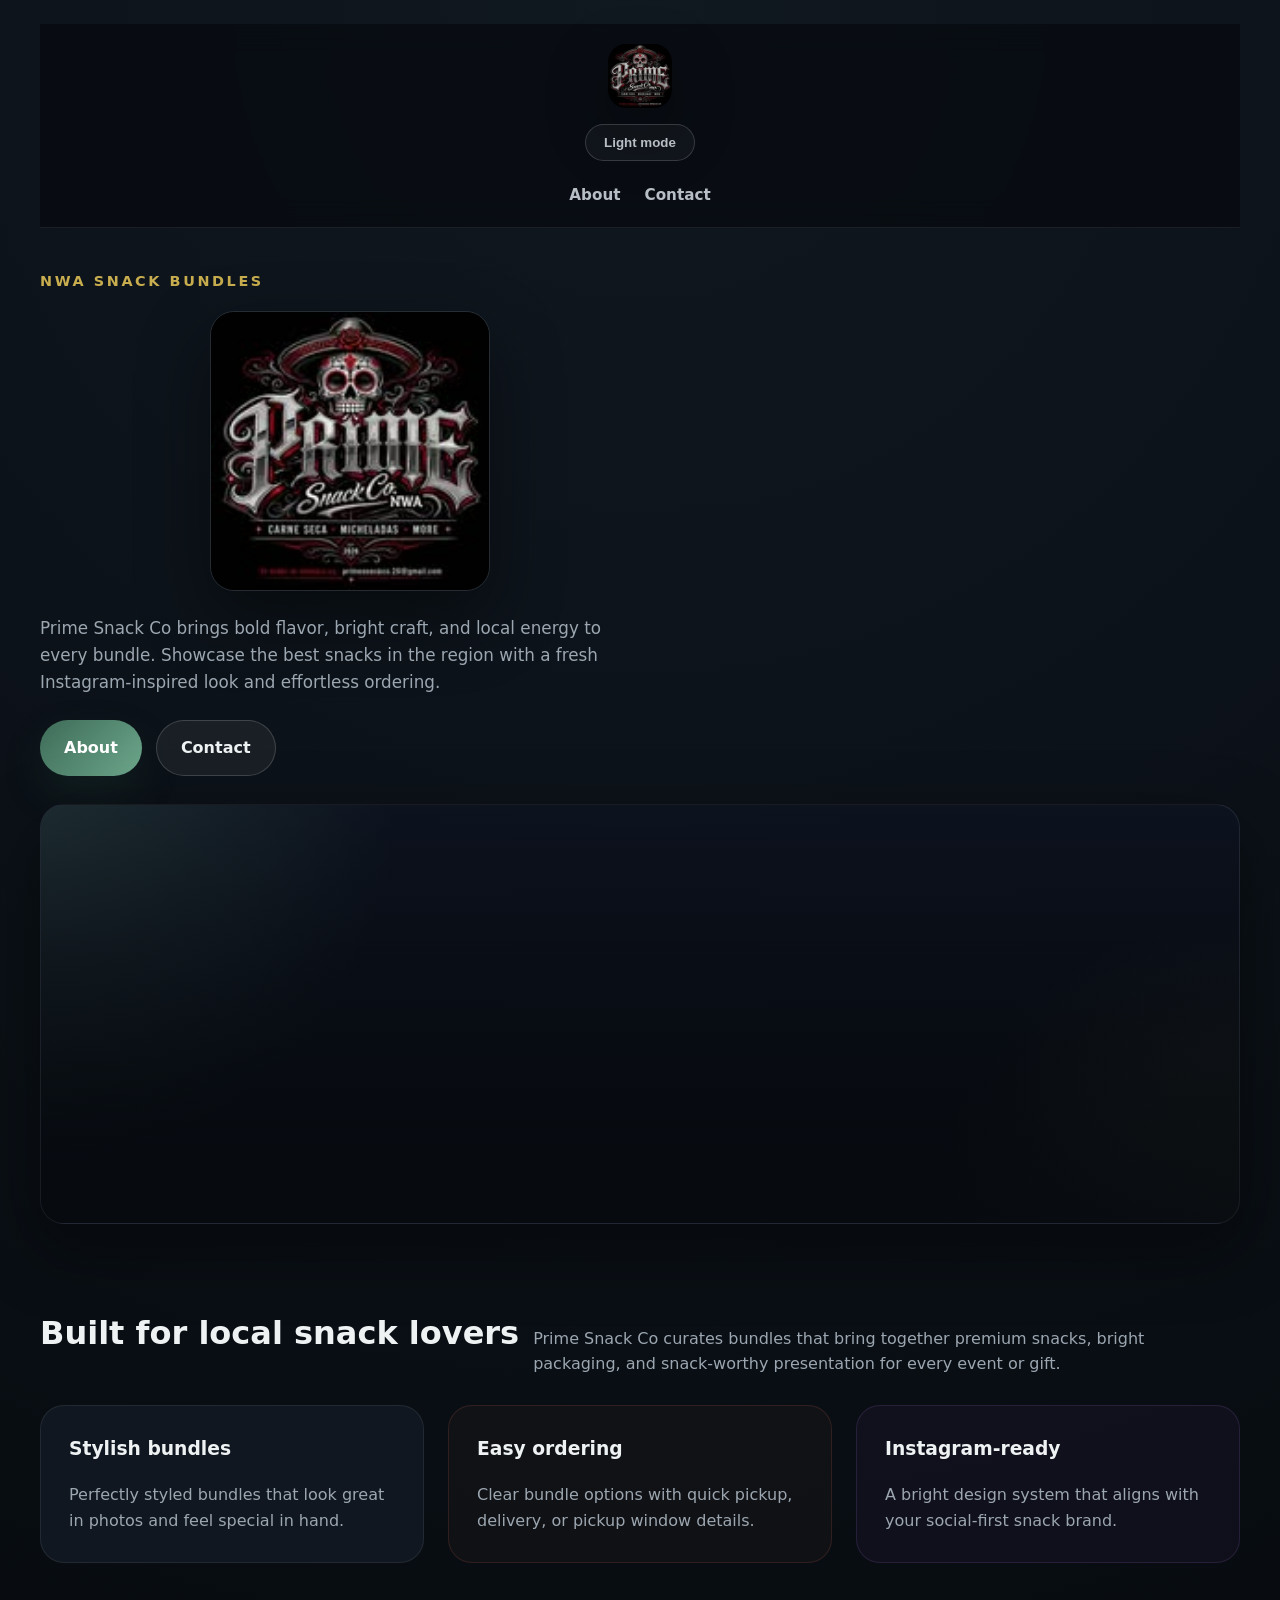
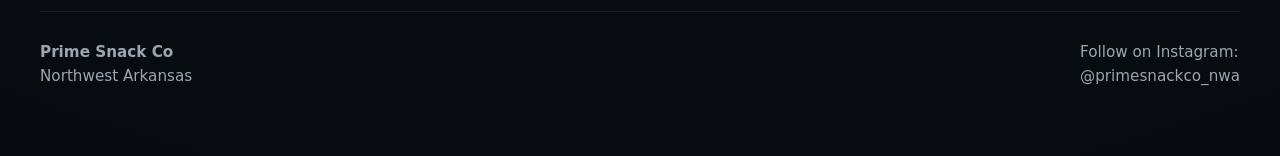
==== index.html @ 9e678872 "added java script, changed theme. centered frame" ====
<!DOCTYPE html>
<html lang="en">
<head>
  <meta charset="UTF-8" />
  <meta name="viewport" content="width=device-width, initial-scale=1.0" />
  <title>Prime Snack Co | NWA</title>
    <link rel="stylesheet" href="style.css" />
</head>
<body>
  <div class="page">
    <header>
      <a class="brand" href="#top">
        <img src="photos/prime.jpg" alt="Prime Snack Co logo" class="brand-logo" />
      </a>
      <button class="theme-toggle" type="button">Light mode</button>
      <nav>
        <a href="#about">About</a>
        <a href="#contact">Contact</a>
      </nav>
    </header>

    <section class="hero">
      <div class="hero-copy">
        <div class="eyebrow">NWA Snack Bundles</div>
        <div class="hero-heading-logo-wrap">
          <img src="photos/prime.jpg" alt="Prime Snack Co logo" class="hero-heading-logo" />
        </div>
        <p>Prime Snack Co brings bold flavor, bright craft, and local energy to every bundle. Showcase the best snacks in the region with a fresh Instagram-inspired look and effortless ordering.</p>
        <div class="hero-actions">
          <a class="btn btn-primary" href="#about">About</a>
          <a class="btn btn-secondary" href="#contact">Contact</a>
        </div>
      </div>
      <div class="hero-visual"></div>
    </section>

    <section id="about" class="section">
      <div class="section-title">
        <h2>Built for local snack lovers</h2>
        <p>Prime Snack Co curates bundles that bring together premium snacks, bright packaging, and snack-worthy presentation for every event or gift.</p>
      </div>
      <div class="about-grid">
        <div class="about-card section-card">
          <h3>Stylish bundles</h3>
          <p>Perfectly styled bundles that look great in photos and feel special in hand.</p>
        </div>
        <div class="about-card alt-1 section-card">
          <h3>Easy ordering</h3>
          <p>Clear bundle options with quick pickup, delivery, or pickup window details.</p>
        </div>
        <div class="about-card alt-2 section-card">
          <h3>Instagram-ready</h3>
          <p>A bright design system that aligns with your social-first snack brand.</p>
        </div>
      </div>
    </section>

    <footer id="contact">
      <div>
        <strong>Prime Snack Co</strong>
        <div>Northwest Arkansas</div>
      </div>
      <div>
        <div>Follow on Instagram:</div>
        <a href="https://www.instagram.com/primesnackco_nwa" target="_blank">@primesnackco_nwa</a>
      </div>
    </footer>
  </div>
  <script src="script.js"></script>
</body>
</html>
---- style.css ----
:root {
  --bg: #070b10;
  --surface: rgba(18, 26, 36, 0.95);
  --surface-strong: rgba(13, 19, 28, 0.9);
  --text: #eef2f3;
  --muted: #9ca6b0;
  --silver: #b8bec5;
  --green: #6ea88d;
  --green-deep: #3d6b57;
  --red: #b6574a;
  --yellow: #c9ae4f;
  --border: rgba(255, 255, 255, 0.1);
  --radius: 24px;
  font-family: Inter, system-ui, -apple-system, BlinkMacSystemFont, "Segoe UI", sans-serif;
}

body.light {
  --bg: #f4f5f8;
  --surface: rgba(255, 255, 255, 0.95);
  --surface-strong: rgba(255, 255, 255, 0.98);
  --text: #1f2530;
  --muted: #6d7480;
  --silver: #7d8492;
  --green: #4d6f60;
  --green-deep: #2f5d47;
  --red: #9e4a42;
  --yellow: #b49347;
  --border: rgba(27, 19, 48, 0.12);
  background: radial-gradient(circle at top, #f8fafc 0%, #e9eef5 100%);
}

* {
  box-sizing: border-box;
}

body {
  margin: 0;
  min-height: 100vh;
  background: radial-gradient(circle at top, #101820 0%, #070b10 100%);
  color: var(--text);
  line-height: 1.6;
  background-color: var(--bg);
}


img {
  max-width: 100%;
  display: block;
}

a {
  color: inherit;
  text-decoration: none;
}

.page {
  width: min(1200px, calc(100% - 32px));
  margin: 0 auto;
  padding: 24px 0 40px;
}

header {
  display: flex;
  flex-direction: column;
  align-items: center;
  justify-content: center;
  gap: 16px;
  padding: 20px 0;
  background: rgba(7, 11, 16, 0.72);
  border-bottom: 1px solid rgba(255, 255, 255, 0.08);
  backdrop-filter: blur(14px);
  position: sticky;
  top: 0;
  z-index: 10;
  text-align: center;
}

.brand {
  display: inline-flex;
  align-items: center;
  justify-content: center;
  flex: none;
}

.brand-logo {
  height: 64px;
  width: auto;
  display: block;
  border-radius: 18px;
  box-shadow: 0 24px 60px rgba(0, 0, 0, 0.4);
}

nav {
  display: flex;
  gap: 24px;
  flex-wrap: wrap;
  align-items: center;
  justify-content: center;
  width: 100%;
  margin-top: 6px;
}

nav a {
  color: var(--silver);
  font-size: 0.95rem;
  font-weight: 600;
  transition: color 0.2s ease;
}

nav a:hover {
  color: var(--green);
}


.hero {
  display: grid;
  gap: 28px;
  align-items: center;
  padding: 40px 0 36px;
}

.hero-copy {
  max-width: 620px;
}

.theme-toggle {
  border: 1px solid rgba(255, 255, 255, 0.16);
  background: rgba(255, 255, 255, 0.04);
  color: var(--silver);
  padding: 10px 18px;
  border-radius: 999px;
  cursor: pointer;
  font-weight: 700;
  transition: background 0.2s ease, color 0.2s ease, transform 0.2s ease;
}

.theme-toggle:hover {
  background: rgba(255, 255, 255, 0.1);
  color: var(--text);
  transform: translateY(-1px);
}

.eyebrow {
  display: inline-flex;
  align-items: center;
  gap: 10px;
  margin-bottom: 18px;
  font-size: 0.9rem;
  font-weight: 700;
  color: var(--yellow);
  text-transform: uppercase;
  letter-spacing: 0.18em;
}

.hero-heading-logo-wrap {
  display: grid;
  place-items: center;
  margin: 0 auto 24px;
  max-width: 320px;
}

.hero-heading-logo {
  width: min(280px, 100%);
  height: auto;
  border-radius: 24px;
  box-shadow: 0 28px 70px rgba(0, 0, 0, 0.42);
  border: 1px solid rgba(255, 255, 255, 0.1);
}

.hero-copy p {
  margin: 24px 0;
  color: var(--muted);
  font-size: 1.05rem;
  max-width: 580px;
}

.hero-actions {
  display: flex;
  gap: 14px;
  flex-wrap: wrap;
}

.btn {
  display: inline-flex;
  align-items: center;
  justify-content: center;
  padding: 14px 24px;
  border-radius: 999px;
  font-weight: 700;
  transition: transform 0.2s ease, box-shadow 0.2s ease, background 0.2s ease;
}

.btn-primary {
  background: linear-gradient(135deg, var(--green-deep), var(--green));
  color: #fff;
  box-shadow: 0 18px 40px rgba(44, 95, 71, 0.18);
}

.btn-secondary {
  border: 1px solid rgba(255, 255, 255, 0.16);
  color: var(--text);
  background: rgba(255, 255, 255, 0.06);
}

.btn:hover {
  transform: translateY(-1px);
}

.hero-visual {
  position: relative;
  overflow: hidden;
  border-radius: var(--radius);
  min-height: 420px;
  background: linear-gradient(180deg, rgba(15, 22, 36, 0.95), rgba(5, 8, 14, 0.97));
  border: 1px solid rgba(255, 255, 255, 0.08);
  box-shadow: 0 24px 70px rgba(0, 0, 0, 0.4);
}

.hero-visual::before {
  content: "";
  position: absolute;
  inset: 0;
  background: radial-gradient(circle at top left, rgba(110, 168, 141, 0.22), transparent 28%),
              radial-gradient(circle at bottom right, rgba(201, 174, 79, 0.16), transparent 24%);
}

.hero-visual::after {
  content: "";
  position: absolute;
  inset: 0;
  background: linear-gradient(180deg, rgba(7, 11, 16, 0.24), rgba(7, 11, 16, 0.92));
}


.section {
  padding: 48px 0;
}

.section-title {
  display: flex;
  flex-wrap: wrap;
  align-items: baseline;
  gap: 14px;
  margin-bottom: 28px;
}

.section-title h2 {
  margin: 0;
  font-size: clamp(2rem, 2.4vw, 2.6rem);
}

.section-title p {
  margin: 0;
  color: var(--muted);
  max-width: 680px;
  font-size: 1rem;
}

.bundle-grid {
  display: grid;
  grid-template-columns: repeat(auto-fit, minmax(240px, 1fr));
  gap: 24px;
}

.bundle-card {
  background: rgba(17, 24, 34, 0.96);
  border: 1px solid rgba(255, 255, 255, 0.08);
  border-radius: 28px;
  overflow: hidden;
  box-shadow: 0 30px 70px rgba(0, 0, 0, 0.28);
}

.bundle-card img {
  width: 100%;
  height: 230px;
  object-fit: cover;
}

.bundle-card-body {
  padding: 24px;
}

.bundle-label {
  display: inline-flex;
  align-items: center;
  gap: 8px;
  margin-bottom: 18px;
  font-size: 0.85rem;
  font-weight: 700;
  color: var(--yellow);
}

.bundle-label span {
  width: 8px;
  height: 8px;
  border-radius: 50%;
  background: var(--red);
}

.bundle-card h3 {
  margin: 0 0 14px;
  font-size: 1.35rem;
  color: #fff;
}

.bundle-card p {
  margin: 0 0 18px;
  color: var(--muted);
}

.bundle-features {
  display: grid;
  gap: 10px;
  margin-bottom: 22px;
}

.bundle-features li {
  list-style: none;
  padding-left: 18px;
  position: relative;
  color: var(--silver);
}

.bundle-features li::before {
  content: "•";
  position: absolute;
  left: 0;
  color: var(--yellow);
  font-size: 1.1rem;
  line-height: 1;
}

.bundle-price {
  font-size: 1.3rem;
  font-weight: 700;
  color: var(--green);
}

.section-grid {
  display: grid;
  grid-template-columns: 1.1fr 0.9fr;
  gap: 28px;
  align-items: start;
}

.instagram-panel {
  background: rgba(15, 23, 35, 0.96);
  border-radius: 28px;
  border: 1px solid rgba(255, 255, 255, 0.08);
  padding: 28px;
  box-shadow: 0 24px 52px rgba(0, 0, 0, 0.24);
}

.instagram-panel h3 {
  margin-top: 0;
  font-size: 1.65rem;
  color: #fff;
}

.instagram-panel p {
  color: var(--muted);
  margin: 0 0 20px;
}

.instagram-panel blockquote {
  margin: 0;
}

.panel-highlight {
  background: rgba(56, 57, 47, 0.16);
  border-radius: 28px;
  padding: 28px;
  border: 1px solid rgba(201, 174, 94, 0.16);
}

.panel-highlight h3,
.section-card h3 {
  margin-top: 0;
}

.panel-highlight ul {
  padding-left: 20px;
  margin: 0;
  color: var(--muted);
}

.panel-highlight li {
  margin-bottom: 10px;
}

.about-grid {
  display: grid;
  gap: 24px;
  grid-template-columns: repeat(auto-fit, minmax(220px, 1fr));
}

.about-card {
  padding: 28px;
  border-radius: 24px;
  border: 1px solid rgba(255, 255, 255, 0.08);
  background: rgba(17, 24, 34, 0.96);
}

.about-card p,
.section-card p {
  margin: 0;
  color: var(--muted);
}

.about-card.alt-1 {
  background: rgba(67, 48, 41, 0.14);
  border-color: rgba(182, 90, 73, 0.2);
}

.about-card.alt-2 {
  background: rgba(64, 41, 89, 0.14);
  border-color: rgba(133, 94, 178, 0.2);
}

footer {
  padding: 28px 0;
  border-top: 1px solid rgba(255, 255, 255, 0.08);
  display: flex;
  flex-wrap: wrap;
  justify-content: space-between;
  gap: 16px;
  color: var(--muted);
  font-size: 0.95rem;
  background: transparent;
}

@media (max-width: 900px) {
  .section-grid {
    grid-template-columns: 1fr;
  }

  nav {
    justify-content: flex-start;
  }
}

@media (max-width: 640px) {
  header {
    flex-direction: column;
    align-items: flex-start;
  }

  .hero {
    padding-top: 24px;
  }

  .hero-copy h1 {
    font-size: 2.7rem;
  }

  .hero-visual {
    min-height: 320px;
  }

  .bundle-card img {
    height: 200px;
  }
}
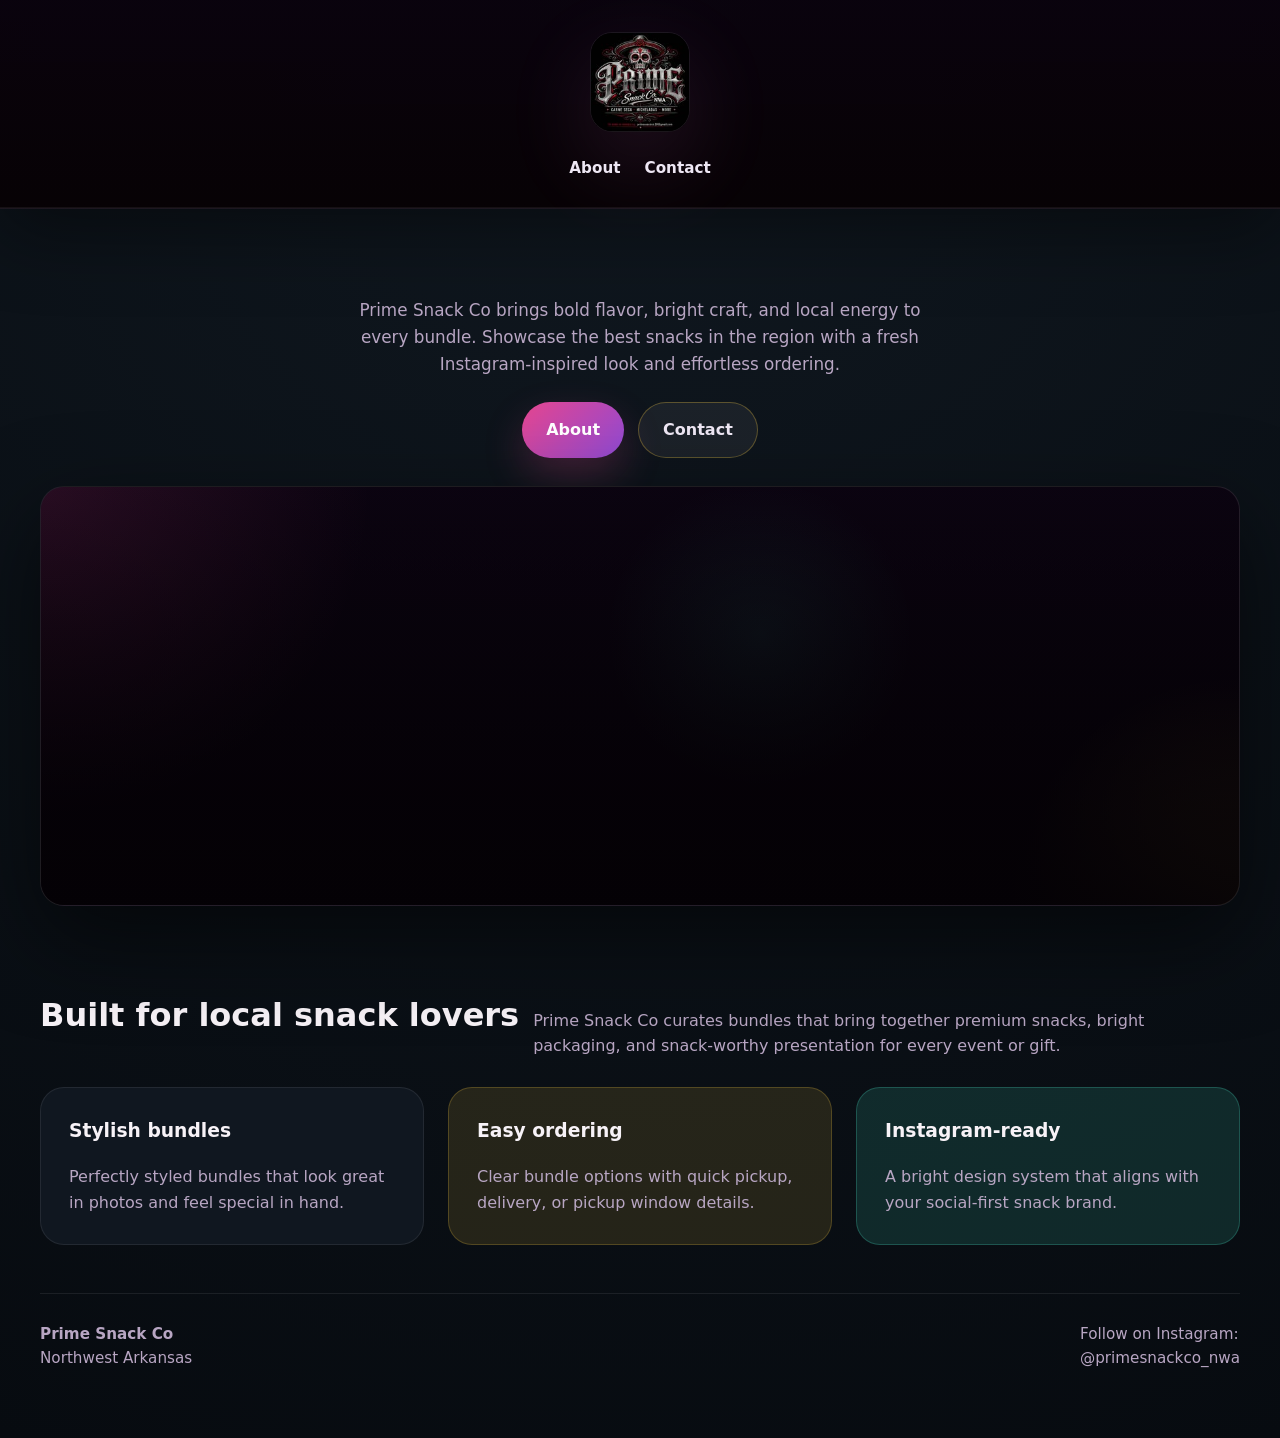
==== commit 71eb5632: "dark mode fix 2.0" ====
--- a/index.html
+++ b/index.html
@@ -7,24 +7,18 @@
     <link rel="stylesheet" href="style.css" />
 </head>
 <body>
+  <header>
+    <a class="brand" href="#top">
+      <img src="photos/prime.jpg" alt="Prime Snack Co logo" class="brand-logo" />
+    </a>
+    <nav>
+      <a href="#about">About</a>
+      <a href="#contact">Contact</a>
+    </nav>
+  </header>
   <div class="page">
-    <header>
-      <a class="brand" href="#top">
-        <img src="photos/prime.jpg" alt="Prime Snack Co logo" class="brand-logo" />
-      </a>
-      <button class="theme-toggle" type="button">Light mode</button>
-      <nav>
-        <a href="#about">About</a>
-        <a href="#contact">Contact</a>
-      </nav>
-    </header>
-
     <section class="hero">
       <div class="hero-copy">
-        <div class="eyebrow">NWA Snack Bundles</div>
-        <div class="hero-heading-logo-wrap">
-          <img src="photos/prime.jpg" alt="Prime Snack Co logo" class="hero-heading-logo" />
-        </div>
         <p>Prime Snack Co brings bold flavor, bright craft, and local energy to every bundle. Showcase the best snacks in the region with a fresh Instagram-inspired look and effortless ordering.</p>
         <div class="hero-actions">
           <a class="btn btn-primary" href="#about">About</a>
@@ -66,6 +60,5 @@
       </div>
     </footer>
   </div>
-  <script src="script.js"></script>
 </body>
 </html>
--- a/style.css
+++ b/style.css
@@ -1,32 +1,31 @@
 :root {
-  --bg: #070b10;
-  --surface: rgba(18, 26, 36, 0.95);
-  --surface-strong: rgba(13, 19, 28, 0.9);
-  --text: #eef2f3;
-  --muted: #9ca6b0;
-  --silver: #b8bec5;
-  --green: #6ea88d;
-  --green-deep: #3d6b57;
-  --red: #b6574a;
-  --yellow: #c9ae4f;
+  --bg: #070205;
+  --surface: rgba(18, 10, 24, 0.94);
+  --surface-strong: rgba(8, 3, 15, 0.96);
+  --text: #f7f2f7;
+  --muted: #b8a6c3;
+  --silver: #eee7f4;
+  --fuchsia: #e6468f;
+  --gold: #f4c740;
+  --turquoise: #4ff0d2;
+  --orange: #f07521;
+  --purple: #8f4ad5;
   --border: rgba(255, 255, 255, 0.1);
   --radius: 24px;
   font-family: Inter, system-ui, -apple-system, BlinkMacSystemFont, "Segoe UI", sans-serif;
 }
 
-body.light {
-  --bg: #f4f5f8;
-  --surface: rgba(255, 255, 255, 0.95);
-  --surface-strong: rgba(255, 255, 255, 0.98);
-  --text: #1f2530;
-  --muted: #6d7480;
-  --silver: #7d8492;
-  --green: #4d6f60;
-  --green-deep: #2f5d47;
-  --red: #9e4a42;
-  --yellow: #b49347;
-  --border: rgba(27, 19, 48, 0.12);
-  background: radial-gradient(circle at top, #f8fafc 0%, #e9eef5 100%);
+* {
+  box-sizing: border-box;
+}
+
+body {
+  margin: 0;
+  min-height: 100vh;
+  background: radial-gradient(circle at top, #12020f 0%, #070205 38%, #020101 100%);
+  color: var(--text);
+  line-height: 1.6;
+  background-color: var(--bg);
 }
 
 * {
@@ -65,13 +64,13 @@
   align-items: center;
   justify-content: center;
   gap: 16px;
-  padding: 20px 0;
-  background: rgba(7, 11, 16, 0.72);
+  padding: 32px 0 28px;
+  background: linear-gradient(180deg, rgba(10, 3, 13, 0.96) 0%, rgba(7, 2, 5, 0.98) 100%);
   border-bottom: 1px solid rgba(255, 255, 255, 0.08);
-  backdrop-filter: blur(14px);
+  box-shadow: inset 0 -1px 0 rgba(255, 255, 255, 0.06), 0 20px 80px rgba(0, 0, 0, 0.45);
   position: sticky;
   top: 0;
-  z-index: 10;
+  z-index: 20;
   text-align: center;
 }
 
@@ -83,11 +82,12 @@
 }
 
 .brand-logo {
-  height: 64px;
+  height: 100px;
   width: auto;
   display: block;
-  border-radius: 18px;
-  box-shadow: 0 24px 60px rgba(0, 0, 0, 0.4);
+  border-radius: 22px;
+  box-shadow: 0 30px 90px rgba(255, 148, 233, 0.12);
+  border: 1px solid rgba(255, 255, 255, 0.08);
 }
 
 nav {
@@ -97,7 +97,7 @@
   align-items: center;
   justify-content: center;
   width: 100%;
-  margin-top: 6px;
+  margin-top: 8px;
 }
 
 nav a {
@@ -120,25 +120,11 @@
 }
 
 .hero-copy {
-  max-width: 620px;
-}
-
-.theme-toggle {
-  border: 1px solid rgba(255, 255, 255, 0.16);
-  background: rgba(255, 255, 255, 0.04);
-  color: var(--silver);
-  padding: 10px 18px;
-  border-radius: 999px;
-  cursor: pointer;
-  font-weight: 700;
-  transition: background 0.2s ease, color 0.2s ease, transform 0.2s ease;
-}
-
-.theme-toggle:hover {
-  background: rgba(255, 255, 255, 0.1);
-  color: var(--text);
-  transform: translateY(-1px);
-}
+  max-width: 720px;
+  margin: 0 auto;
+  text-align: center;
+}
+
 
 .eyebrow {
   display: inline-flex;
@@ -147,37 +133,26 @@
   margin-bottom: 18px;
   font-size: 0.9rem;
   font-weight: 700;
-  color: var(--yellow);
+  color: var(--gold);
   text-transform: uppercase;
   letter-spacing: 0.18em;
 }
 
-.hero-heading-logo-wrap {
-  display: grid;
-  place-items: center;
-  margin: 0 auto 24px;
-  max-width: 320px;
-}
-
-.hero-heading-logo {
-  width: min(280px, 100%);
-  height: auto;
-  border-radius: 24px;
-  box-shadow: 0 28px 70px rgba(0, 0, 0, 0.42);
-  border: 1px solid rgba(255, 255, 255, 0.1);
-}
 
 .hero-copy p {
   margin: 24px 0;
   color: var(--muted);
   font-size: 1.05rem;
-  max-width: 580px;
+  max-width: 600px;
+  margin-left: auto;
+  margin-right: auto;
 }
 
 .hero-actions {
   display: flex;
   gap: 14px;
   flex-wrap: wrap;
+  justify-content: center;
 }
 
 .btn {
@@ -191,14 +166,14 @@
 }
 
 .btn-primary {
-  background: linear-gradient(135deg, var(--green-deep), var(--green));
+  background: linear-gradient(135deg, var(--fuchsia), var(--purple));
   color: #fff;
-  box-shadow: 0 18px 40px rgba(44, 95, 71, 0.18);
+  box-shadow: 0 18px 40px rgba(230, 70, 143, 0.24);
 }
 
 .btn-secondary {
-  border: 1px solid rgba(255, 255, 255, 0.16);
-  color: var(--text);
+  border: 1px solid rgba(244, 199, 64, 0.3);
+  color: var(--silver);
   background: rgba(255, 255, 255, 0.06);
 }
 
@@ -211,24 +186,25 @@
   overflow: hidden;
   border-radius: var(--radius);
   min-height: 420px;
-  background: linear-gradient(180deg, rgba(15, 22, 36, 0.95), rgba(5, 8, 14, 0.97));
-  border: 1px solid rgba(255, 255, 255, 0.08);
-  box-shadow: 0 24px 70px rgba(0, 0, 0, 0.4);
+  background: linear-gradient(180deg, rgba(12, 4, 18, 0.98), rgba(5, 2, 7, 0.98));
+  border: 1px solid rgba(255, 255, 255, 0.1);
+  box-shadow: 0 32px 90px rgba(0, 0, 0, 0.55);
 }
 
 .hero-visual::before {
   content: "";
   position: absolute;
   inset: 0;
-  background: radial-gradient(circle at top left, rgba(110, 168, 141, 0.22), transparent 28%),
-              radial-gradient(circle at bottom right, rgba(201, 174, 79, 0.16), transparent 24%);
+  background: radial-gradient(circle at top left, rgba(224, 70, 143, 0.16), transparent 26%),
+              radial-gradient(circle at bottom right, rgba(244, 199, 64, 0.16), transparent 18%),
+              radial-gradient(circle at 60% 35%, rgba(79, 240, 210, 0.08), transparent 20%);
 }
 
 .hero-visual::after {
   content: "";
   position: absolute;
   inset: 0;
-  background: linear-gradient(180deg, rgba(7, 11, 16, 0.24), rgba(7, 11, 16, 0.92));
+  background: linear-gradient(180deg, rgba(7, 2, 10, 0.15), rgba(4, 1, 5, 0.88));
 }
 
 
@@ -287,14 +263,14 @@
   margin-bottom: 18px;
   font-size: 0.85rem;
   font-weight: 700;
-  color: var(--yellow);
+  color: var(--gold);
 }
 
 .bundle-label span {
   width: 8px;
   height: 8px;
   border-radius: 50%;
-  background: var(--red);
+  background: var(--fuchsia);
 }
 
 .bundle-card h3 {
@@ -325,7 +301,7 @@
   content: "•";
   position: absolute;
   left: 0;
-  color: var(--yellow);
+  color: var(--gold);
   font-size: 1.1rem;
   line-height: 1;
 }
@@ -333,7 +309,7 @@
 .bundle-price {
   font-size: 1.3rem;
   font-weight: 700;
-  color: var(--green);
+  color: var(--fuchsia);
 }
 
 .section-grid {
@@ -408,13 +384,13 @@
 }
 
 .about-card.alt-1 {
-  background: rgba(67, 48, 41, 0.14);
-  border-color: rgba(182, 90, 73, 0.2);
+  background: rgba(244, 199, 64, 0.12);
+  border-color: rgba(244, 199, 64, 0.22);
 }
 
 .about-card.alt-2 {
-  background: rgba(64, 41, 89, 0.14);
-  border-color: rgba(133, 94, 178, 0.2);
+  background: rgba(79, 240, 210, 0.12);
+  border-color: rgba(79, 240, 210, 0.22);
 }
 
 footer {
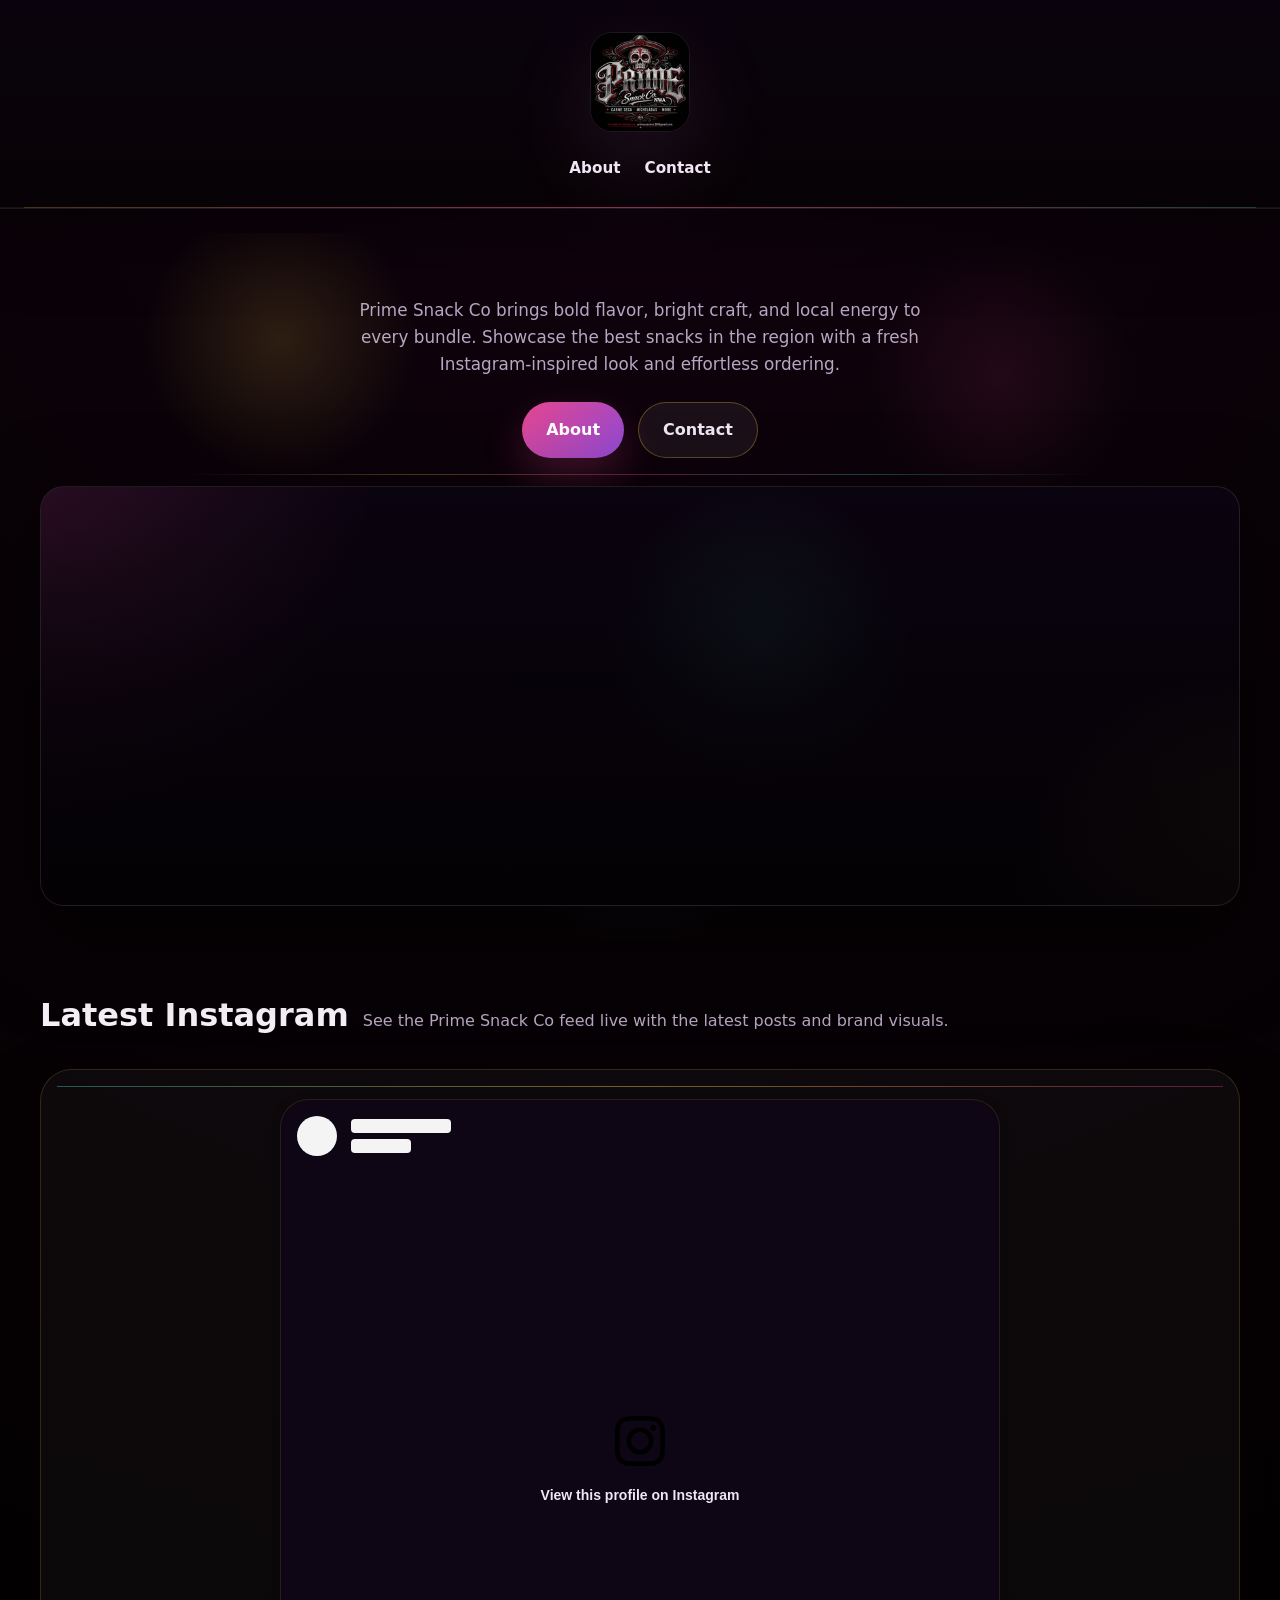
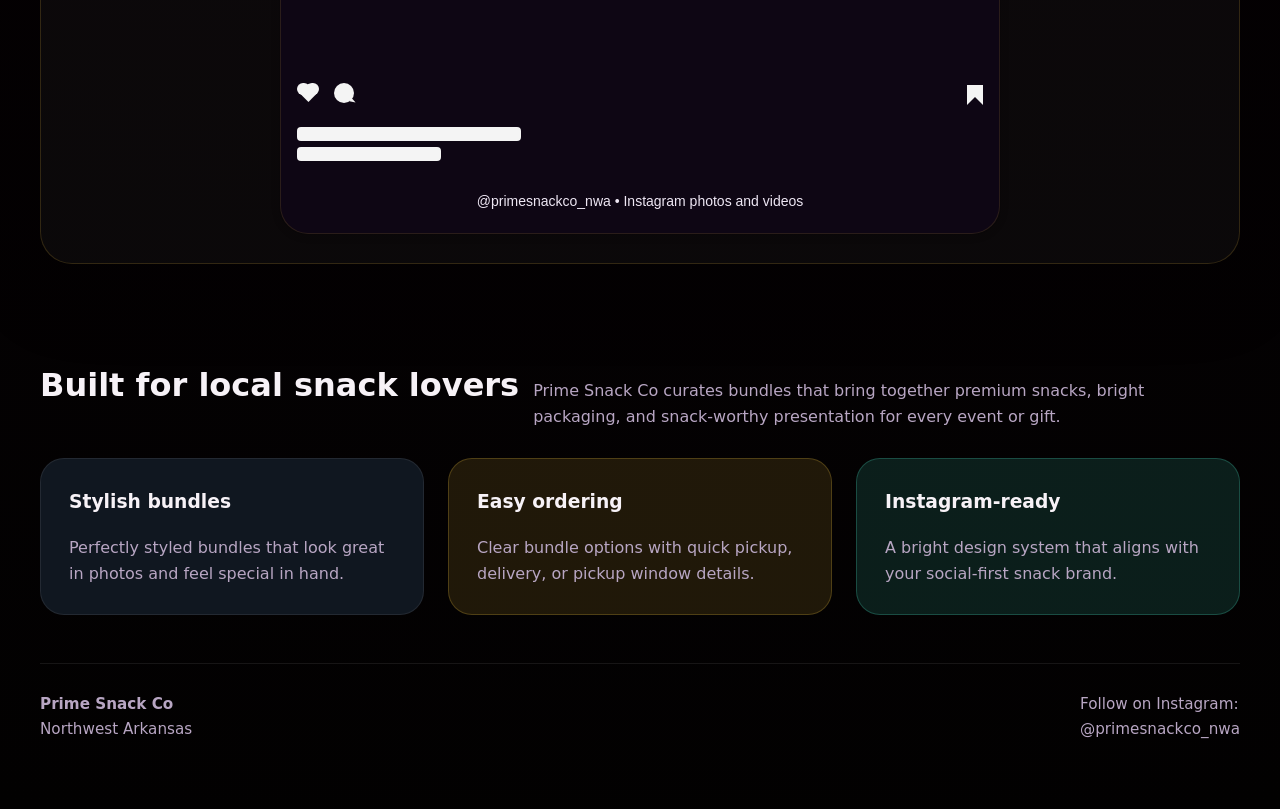
==== commit 5314b238: "more colors" ====
--- a/index.html
+++ b/index.html
@@ -26,6 +26,17 @@
         </div>
       </div>
       <div class="hero-visual"></div>
+    </section>
+
+    <section id="instagram" class="section">
+      <div class="section-title">
+        <h2>Latest Instagram</h2>
+        <p>See the Prime Snack Co feed live with the latest posts and brand visuals.</p>
+      </div>
+      <div class="instagram-embed">
+        <blockquote class="instagram-media" data-instgrm-permalink="https://www.instagram.com/primesnackco_nwa/?utm_source=ig_embed&amp;utm_campaign=loading" data-instgrm-version="14" style=" background:#FFF; border:0; border-radius:3px; box-shadow:0 0 1px 0 rgba(0,0,0,0.5),0 1px 10px 0 rgba(0,0,0,0.15); margin: 1px; max-width:540px; min-width:326px; padding:0; width:99.375%; width:-webkit-calc(100% - 2px); width:calc(100% - 2px);"><div style="padding:16px;"> <a href="https://www.instagram.com/primesnackco_nwa/?utm_source=ig_embed&amp;utm_campaign=loading" style=" background:#FFFFFF; line-height:0; padding:0 0; text-align:center; text-decoration:none; width:100%;" target="_blank"> <div style=" display: flex; flex-direction: row; align-items: center;"> <div style="background-color: #F4F4F4; border-radius: 50%; flex-grow: 0; height: 40px; margin-right: 14px; width: 40px;"></div> <div style="display: flex; flex-direction: column; flex-grow: 1; justify-content: center;"> <div style=" background-color: #F4F4F4; border-radius: 4px; flex-grow: 0; height: 14px; margin-bottom: 6px; width: 100px;"></div> <div style=" background-color: #F4F4F4; border-radius: 4px; flex-grow: 0; height: 14px; width: 60px;"></div></div></div><div style="padding: 19% 0;"></div> <div style="display:block; height:50px; margin:0 auto 12px; width:50px;"><svg width="50px" height="50px" viewBox="0 0 60 60" version="1.1" xmlns="https://www.w3.org/2000/svg" xmlns:xlink="https://www.w3.org/1999/xlink"><g stroke="none" stroke-width="1" fill="none" fill-rule="evenodd"><g transform="translate(-511.000000, -20.000000)" fill="#000000"><g><path d="M556.869,30.41 C554.814,30.41 553.148,32.076 553.148,34.131 C553.148,36.186 554.814,37.852 556.869,37.852 C558.924,37.852 560.59,36.186 560.59,34.131 C560.59,32.076 558.924,30.41 556.869,30.41 M541,60.657 C535.114,60.657 530.342,55.887 530.342,50 C530.342,44.114 535.114,39.342 541,39.342 C546.887,39.342 551.658,44.114 551.658,50 C551.658,55.887 546.887,60.657 541,60.657 M541,33.886 C532.1,33.886 524.886,41.1 524.886,50 C524.886,58.899 532.1,66.113 541,66.113 C549.9,66.113 557.115,58.899 557.115,50 C557.115,41.1 549.9,33.886 541,33.886 M565.378,62.101 C565.244,65.022 564.756,66.606 564.346,67.663 C563.803,69.06 563.154,70.057 562.106,71.106 C561.058,72.155 560.06,72.803 558.662,73.347 C557.607,73.757 556.021,74.244 553.102,74.378 C549.944,74.521 548.997,74.552 541,74.552 C533.003,74.552 532.056,74.521 528.898,74.378 C525.979,74.244 524.393,73.757 523.338,73.347 C521.94,72.803 520.942,72.155 519.894,71.106 C518.846,70.057 518.197,69.06 517.654,67.663 C517.244,66.606 516.755,65.022 516.623,62.101 C516.479,58.943 516.448,57.996 516.448,50 C516.448,42.003 516.479,41.056 516.623,37.899 C516.755,34.978 517.244,33.391 517.654,32.338 C518.197,30.938 518.846,29.942 519.894,28.894 C520.942,27.846 521.94,27.196 523.338,26.654 C524.393,26.244 525.979,25.756 528.898,25.623 C532.057,25.479 533.004,25.448 541,25.448 C548.997,25.448 549.943,25.479 553.102,25.623 C556.021,25.756 557.607,26.244 558.662,26.654 C560.06,27.196 561.058,27.846 562.106,28.894 C563.154,29.942 563.803,30.938 564.346,32.338 C564.756,33.391 565.244,34.978 565.378,37.899 C565.522,41.056 565.552,42.003 565.552,50 C565.552,57.996 565.522,58.943 565.378,62.101 M570.82,37.631 C570.674,34.438 570.167,32.258 569.425,30.349 C568.659,28.377 567.633,26.702 565.965,25.035 C564.297,23.368 562.623,22.342 560.652,21.575 C558.743,20.834 556.562,20.326 553.369,20.18 C550.169,20.033 549.148,20 541,20 C532.853,20 531.831,20.033 528.631,20.18 C525.438,20.326 523.257,20.834 521.349,21.575 C519.376,22.342 517.703,23.368 516.035,25.035 C514.368,26.702 513.342,28.377 512.574,30.349 C511.834,32.258 511.326,34.438 511.181,37.631 C511.035,40.831 511,41.851 511,50 C511,58.147 511.035,59.17 511.181,62.369 C511.326,65.562 511.834,67.743 512.574,69.651 C513.342,71.625 514.368,73.296 516.035,74.965 C517.703,76.634 519.376,77.658 521.349,78.425 C523.257,79.167 525.438,79.673 528.631,79.82 C531.831,79.965 532.853,80.001 541,80.001 C549.148,80.001 550.169,79.965 553.369,79.82 C556.562,79.673 558.743,79.167 560.652,78.425 C562.623,77.658 564.297,76.634 565.965,74.965 C567.633,73.296 568.659,71.625 569.425,69.651 C570.167,67.743 570.674,65.562 570.82,62.369 C570.966,59.17 571,58.147 571,50 C571,41.851 570.966,40.831 570.82,37.631"></path></g></g></g></svg></div><div style="padding-top: 8px;"> <div style=" color:#3897f0; font-family:Arial,sans-serif; font-size:14px; font-style:normal; font-weight:550; line-height:18px;">View this profile on Instagram</div></div><div style="padding: 12.5% 0;"></div> <div style="display: flex; flex-direction: row; margin-bottom: 14px; align-items: center;"><div> <div style="background-color: #F4F4F4; border-radius: 50%; height: 12.5px; width: 12.5px; transform: translateX(0px) translateY(7px);"></div> <div style="background-color: #F4F4F4; height: 12.5px; transform: rotate(-45deg) translateX(3px) translateY(1px); width: 12.5px; flex-grow: 0; margin-right: 14px; margin-left: 2px;"></div> <div style="background-color: #F4F4F4; border-radius: 50%; height: 12.5px; width: 12.5px; transform: translateX(9px) translateY(-18px);"></div></div><div style="margin-left: 8px;"> <div style=" background-color: #F4F4F4; border-radius: 50%; flex-grow: 0; height: 20px; width: 20px;"></div> <div style=" width: 0; height: 0; border-top: 2px solid transparent; border-left: 6px solid #f4f4f4; border-bottom: 2px solid transparent; transform: translateX(16px) translateY(-4px) rotate(30deg)"></div></div><div style="margin-left: auto;"> <div style=" width: 0px; border-top: 8px solid #F4F4F4; border-right: 8px solid transparent; transform: translateY(16px);"></div> <div style=" background-color: #F4F4F4; flex-grow: 0; height: 12px; width: 16px; transform: translateY(-4px);"></div> <div style=" width: 0; height: 0; border-top: 8px solid #F4F4F4; border-left: 8px solid transparent; transform: translateY(-4px) translateX(8px);"></div></div></div> <div style="display: flex; flex-direction: column; flex-grow: 1; justify-content: center; margin-bottom: 24px;"> <div style=" background-color: #F4F4F4; border-radius: 4px; flex-grow: 0; height: 14px; margin-bottom: 6px; width: 224px;"></div> <div style=" background-color: #F4F4F4; border-radius: 4px; flex-grow: 0; height: 14px; width: 144px;"></div></div></a><p style=" color:#c9c8cd; font-family:Arial,sans-serif; font-size:14px; line-height:17px; margin-bottom:0; margin-top:8px; overflow:hidden; padding:8px 0 7px; text-align:center; text-overflow:ellipsis; white-space:nowrap;">@<a href="https://www.instagram.com/primesnackco_nwa/?utm_source=ig_embed&amp;utm_campaign=loading" style=" color:#c9c8cd; font-family:Arial,sans-serif; font-size:14px; font-style:normal; font-weight:normal; line-height:17px;" target="_blank">primesnackco_nwa</a> • Instagram photos and videos</p></div></blockquote>
+        <script async src="//www.instagram.com/embed.js"></script>
+      </div>
     </section>
 
     <section id="about" class="section">
--- a/style.css
+++ b/style.css
@@ -28,21 +28,8 @@
   background-color: var(--bg);
 }
 
-* {
-  box-sizing: border-box;
-}
-
-body {
-  margin: 0;
-  min-height: 100vh;
-  background: radial-gradient(circle at top, #101820 0%, #070b10 100%);
-  color: var(--text);
-  line-height: 1.6;
-  background-color: var(--bg);
-}
-
-
 img {
+
   max-width: 100%;
   display: block;
 }
@@ -59,19 +46,34 @@
 }
 
 header {
+  position: relative;
   display: flex;
   flex-direction: column;
   align-items: center;
   justify-content: center;
   gap: 16px;
-  padding: 32px 0 28px;
+  padding: 32px 24px 28px;
+  width: 100%;
   background: linear-gradient(180deg, rgba(10, 3, 13, 0.96) 0%, rgba(7, 2, 5, 0.98) 100%);
   border-bottom: 1px solid rgba(255, 255, 255, 0.08);
   box-shadow: inset 0 -1px 0 rgba(255, 255, 255, 0.06), 0 20px 80px rgba(0, 0, 0, 0.45);
   position: sticky;
   top: 0;
+  left: 0;
   z-index: 20;
   text-align: center;
+}
+
+header::after {
+  content: "";
+  position: absolute;
+  left: 50%;
+  bottom: 0;
+  transform: translateX(-50%);
+  width: calc(100% - 48px);
+  height: 1px;
+  background: linear-gradient(90deg, rgba(244, 199, 64, 0.2), rgba(230, 70, 143, 0.55), rgba(79, 240, 210, 0.2));
+  pointer-events: none;
 }
 
 .brand {
@@ -108,15 +110,38 @@
 }
 
 nav a:hover {
-  color: var(--green);
+  color: var(--turquoise);
 }
 
 
 .hero {
+  position: relative;
   display: grid;
   gap: 28px;
   align-items: center;
   padding: 40px 0 36px;
+}
+
+.hero::before {
+  content: "";
+  position: absolute;
+  inset: 0;
+  pointer-events: none;
+  background-image: radial-gradient(circle at 20% 15%, rgba(244, 199, 64, 0.14), transparent 12%),
+                    radial-gradient(circle at 80% 20%, rgba(230, 70, 143, 0.10), transparent 12%),
+                    radial-gradient(circle at 50% 80%, rgba(79, 240, 210, 0.08), transparent 18%);
+}
+
+.hero::after {
+  content: "";
+  position: absolute;
+  left: 0;
+  right: 0;
+  top: 34%;
+  height: 1px;
+  background: linear-gradient(90deg, transparent 12%, rgba(244, 199, 64, 0.35), rgba(230, 70, 143, 0.45), rgba(79, 240, 210, 0.35), transparent 88%);
+  opacity: 0.75;
+  pointer-events: none;
 }
 
 .hero-copy {
@@ -207,6 +232,45 @@
   background: linear-gradient(180deg, rgba(7, 2, 10, 0.15), rgba(4, 1, 5, 0.88));
 }
 
+.instagram-embed {
+  display: grid;
+  place-items: center;
+  padding: 28px;
+  background: rgba(255, 255, 255, 0.03);
+  border: 1px solid rgba(244, 199, 64, 0.16);
+  border-radius: 32px;
+  box-shadow: 0 28px 70px rgba(0, 0, 0, 0.3);
+  position: relative;
+  overflow: hidden;
+}
+
+.instagram-embed::before {
+  content: "";
+  position: absolute;
+  top: 16px;
+  left: 16px;
+  width: calc(100% - 32px);
+  height: 1px;
+  background: linear-gradient(90deg, rgba(79, 240, 210, 0.35), rgba(244, 199, 64, 0.45), rgba(230, 70, 143, 0.35));
+  pointer-events: none;
+}
+
+.instagram-embed blockquote.instagram-media {
+  width: 100% !important;
+  max-width: 720px !important;
+  background: rgba(15, 7, 21, 0.98) !important;
+  border-radius: 28px !important;
+  border: 1px solid rgba(244, 199, 64, 0.12) !important;
+}
+
+.instagram-embed blockquote.instagram-media a {
+  color: var(--silver) !important;
+}
+
+.instagram-embed blockquote.instagram-media p,
+.instagram-embed blockquote.instagram-media div {
+  color: var(--silver) !important;
+}
 
 .section {
   padding: 48px 0;
@@ -317,20 +381,6 @@
   grid-template-columns: 1.1fr 0.9fr;
   gap: 28px;
   align-items: start;
-}
-
-.instagram-panel {
-  background: rgba(15, 23, 35, 0.96);
-  border-radius: 28px;
-  border: 1px solid rgba(255, 255, 255, 0.08);
-  padding: 28px;
-  box-shadow: 0 24px 52px rgba(0, 0, 0, 0.24);
-}
-
-.instagram-panel h3 {
-  margin-top: 0;
-  font-size: 1.65rem;
-  color: #fff;
 }
 
 .instagram-panel p {
@@ -411,29 +461,39 @@
   }
 
   nav {
-    justify-content: flex-start;
+    justify-content: center;
   }
 }
 
 @media (max-width: 640px) {
   header {
     flex-direction: column;
-    align-items: flex-start;
+    align-items: center;
+    padding: 24px 16px 20px;
   }
 
   .hero {
     padding-top: 24px;
   }
 
-  .hero-copy h1 {
-    font-size: 2.7rem;
+  .hero-copy {
+    max-width: 100%;
+  }
+
+  .hero-actions {
+    flex-direction: column;
+    align-items: center;
   }
 
   .hero-visual {
     min-height: 320px;
   }
 
-  .bundle-card img {
-    height: 200px;
-  }
-}
+  .instagram-embed {
+    padding: 20px;
+  }
+
+  .page {
+    padding: 24px 16px 32px;
+  }
+}
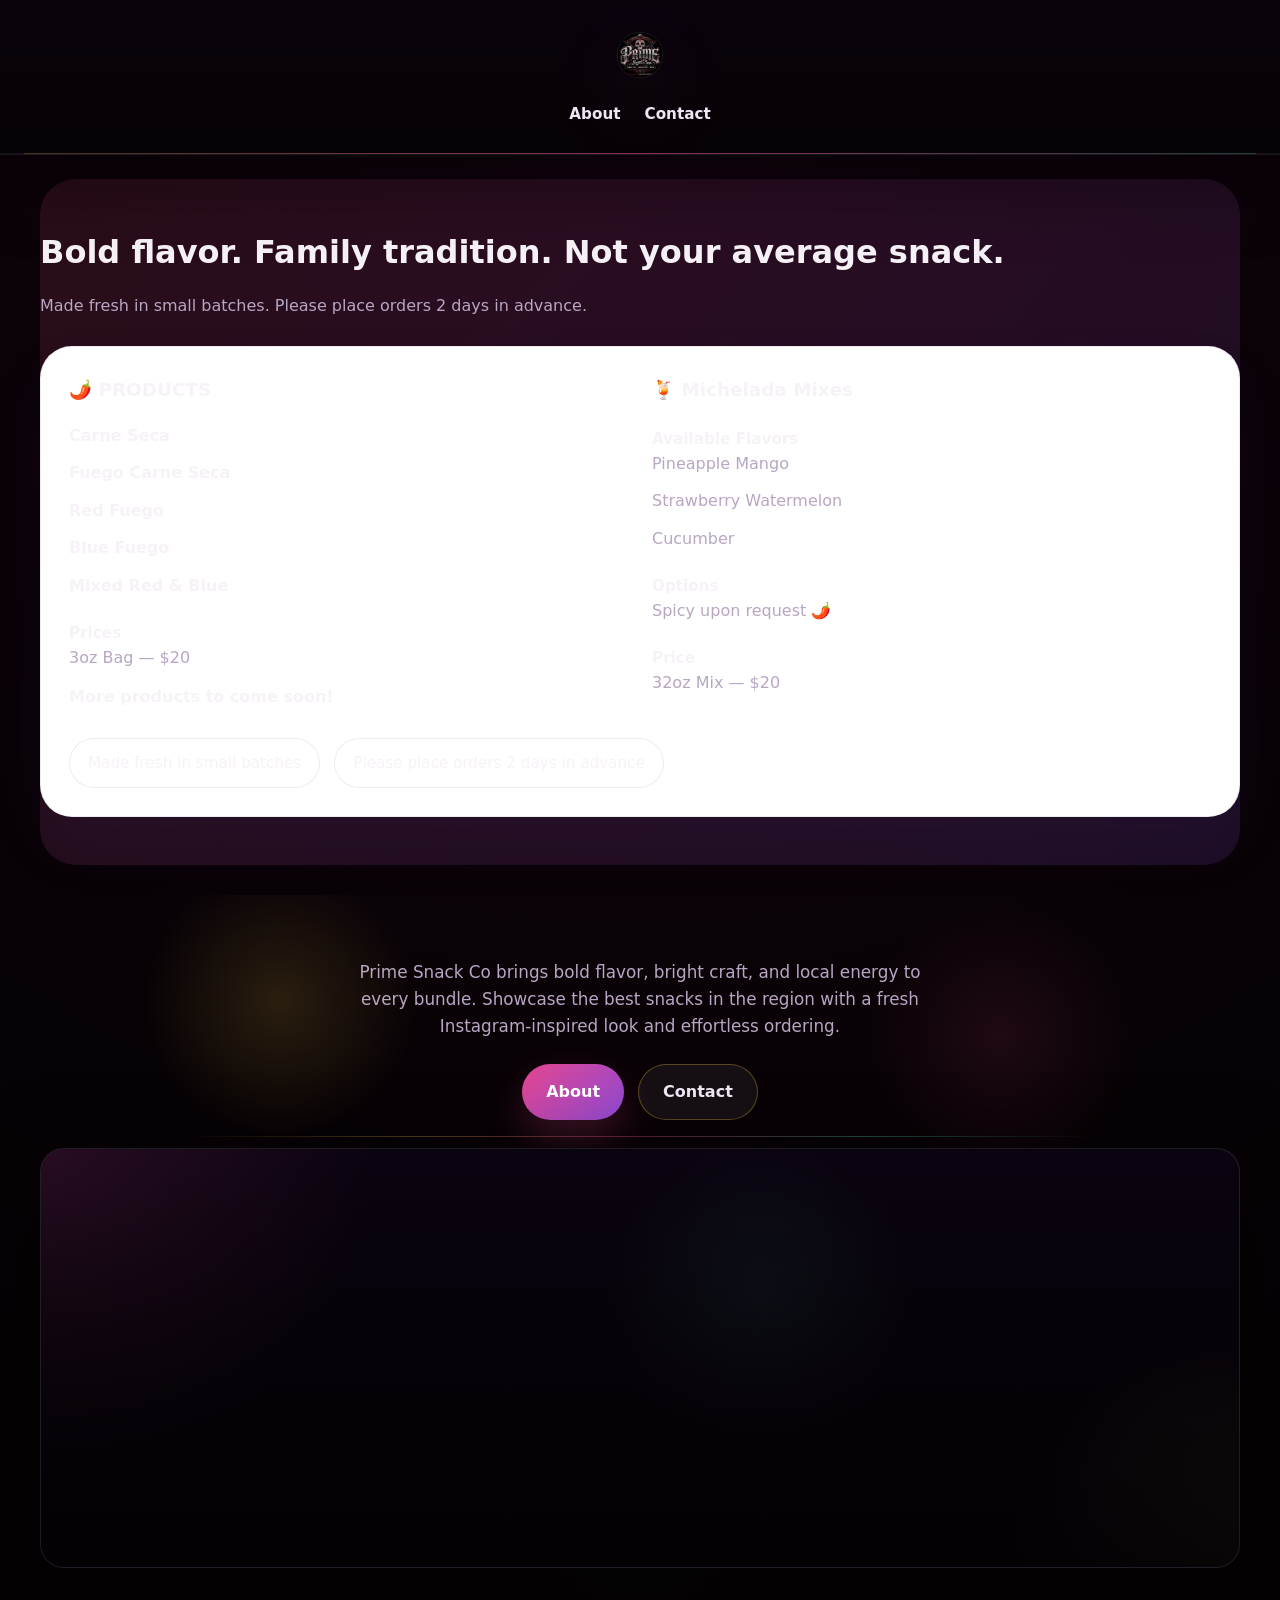
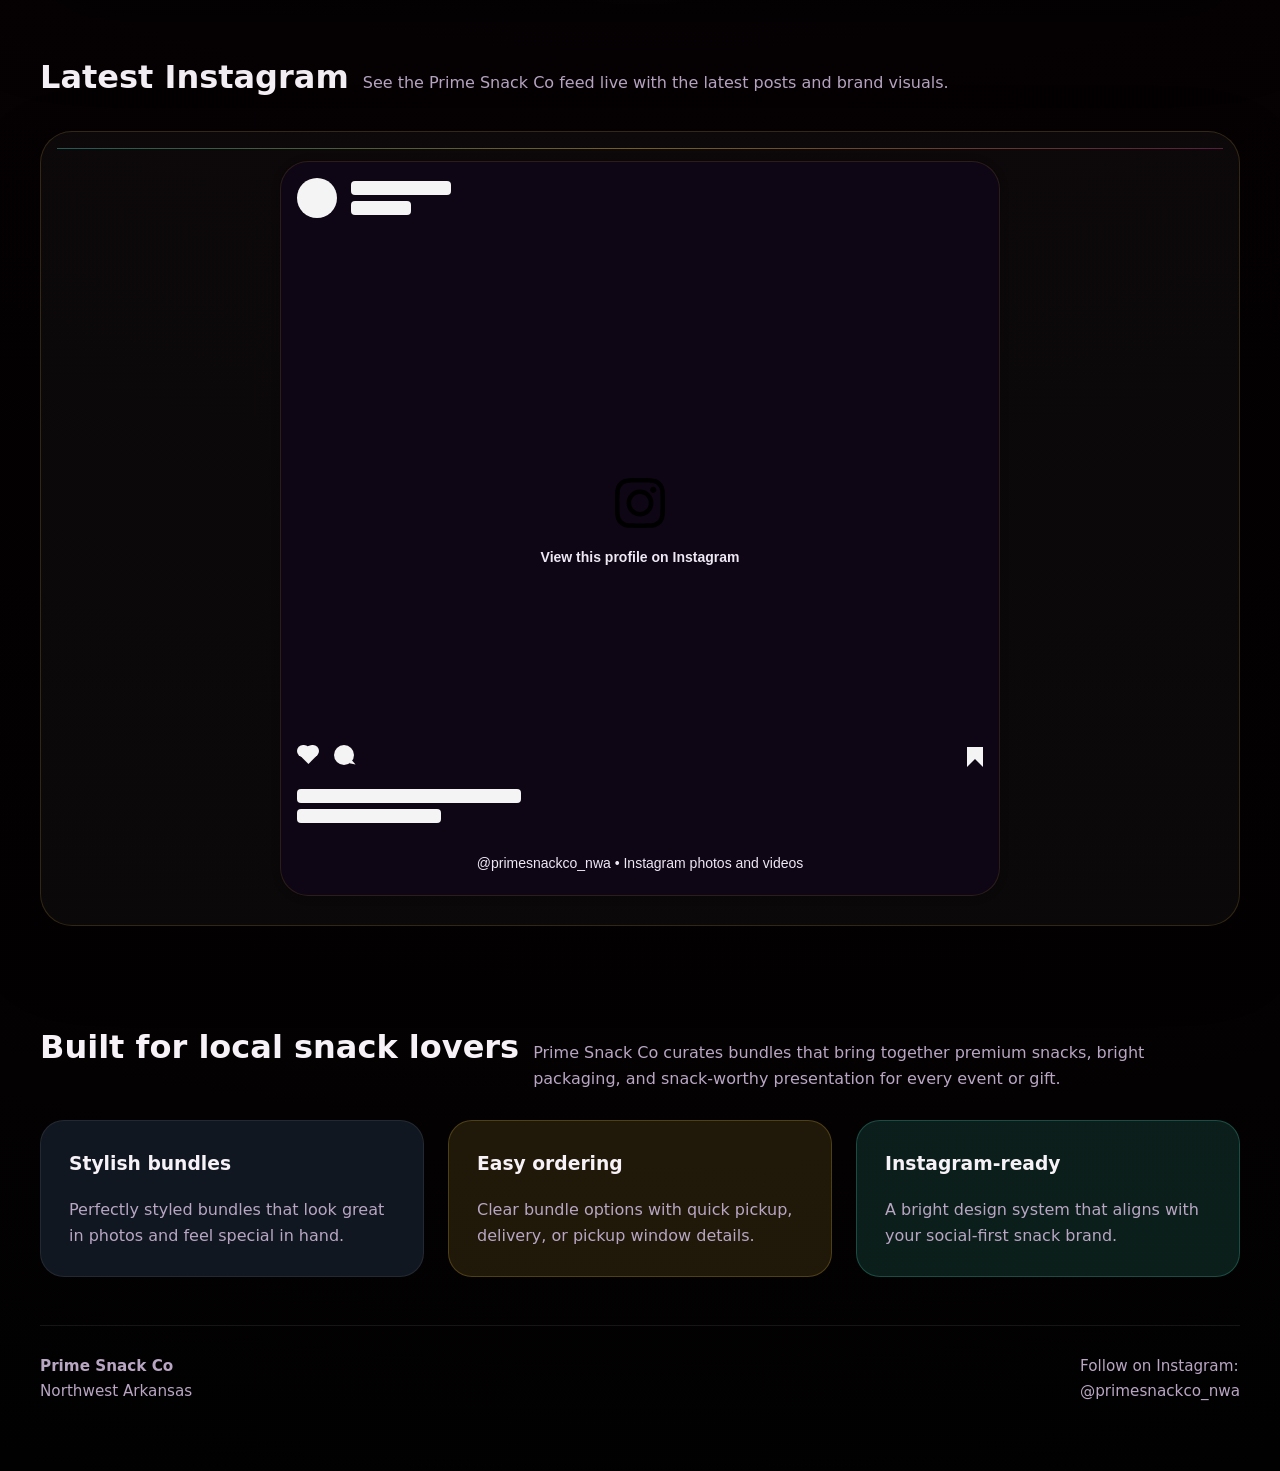
==== commit fcafe2c1: "Enhance homepage layout and add contact page with team details and support information" ====
--- a/index.html
+++ b/index.html
@@ -17,6 +17,42 @@
     </nav>
   </header>
   <div class="page">
+    <section class="section menu-section">
+      <div class="section-title">
+        <h2>Bold flavor. Family tradition. Not your average snack.</h2>
+        <p>Made fresh in small batches. Please place orders 2 days in advance.</p>
+      </div>
+      <div class="menu-card">
+        <div class="menu-columns">
+          <div class="menu-column">
+            <div class="menu-header">🌶️ PRODUCTS</div>
+            <div class="menu-item"><strong>Carne Seca</strong></div>
+            <div class="menu-item"><strong>Fuego Carne Seca</strong></div>
+            <div class="menu-item"><strong>Red Fuego</strong></div>
+            <div class="menu-item"><strong>Blue Fuego</strong></div>
+            <div class="menu-item"><strong>Mixed Red &amp; Blue</strong></div>
+            <div class="menu-subheader">Prices</div>
+            <div class="menu-item">3oz Bag — $20</div>
+            <div class="menu-note">More products to come soon!</div>
+          </div>
+          <div class="menu-column">
+            <div class="menu-header">🍹 Michelada Mixes</div>
+            <div class="menu-subheader">Available Flavors</div>
+            <div class="menu-item">Pineapple Mango</div>
+            <div class="menu-item">Strawberry Watermelon</div>
+            <div class="menu-item">Cucumber</div>
+            <div class="menu-subheader">Options</div>
+            <div class="menu-item">Spicy upon request 🌶️</div>
+            <div class="menu-subheader">Price</div>
+            <div class="menu-item">32oz Mix — $20</div>
+          </div>
+        </div>
+        <div class="menu-footer">
+          <div class="menu-badge">Made fresh in small batches</div>
+          <div class="menu-badge">Please place orders 2 days in advance</div>
+        </div>
+      </div>
+    </section>
     <section class="hero">
       <div class="hero-copy">
         <p>Prime Snack Co brings bold flavor, bright craft, and local energy to every bundle. Showcase the best snacks in the region with a fresh Instagram-inspired look and effortless ordering.</p>
--- a/style.css
+++ b/style.css
@@ -92,6 +92,22 @@
   border: 1px solid rgba(255, 255, 255, 0.08);
 }
 
+.brand-logo {
+  height: 46px;
+  display: block;
+}
+
+.brand-text {
+  font-weight: 700;
+  letter-spacing: 0.05em;
+}
+
+.brand {
+  display: inline-flex;
+  align-items: center;
+  gap: 12px;
+}
+
 nav {
   display: flex;
   gap: 24px;
@@ -272,6 +288,85 @@
   color: var(--silver) !important;
 }
 
+.menu-section {
+  padding: 40px 0 24px;
+  background: linear-gradient(135deg, rgba(255, 91, 136, 0.12), rgba(171, 94, 255, 0.12));
+  border-radius: 36px;
+  margin-bottom: 30px;
+}
+
+.menu-card {
+  background: white;
+  border: 1px solid rgba(27, 19, 48, 0.08);
+  border-radius: 32px;
+  padding: 28px;
+  box-shadow: 0 30px 60px rgba(90, 56, 140, 0.08);
+}
+
+.menu-columns {
+  display: grid;
+  grid-template-columns: 1fr 1fr;
+  gap: 24px;
+}
+
+.menu-header {
+  font-size: 1.15rem;
+  font-weight: 800;
+  margin-bottom: 18px;
+  color: var(--accent-alt);
+}
+
+.menu-subheader {
+  margin-top: 22px;
+  font-size: 0.95rem;
+  font-weight: 700;
+  color: var(--text);
+}
+
+.menu-item {
+  margin-bottom: 12px;
+  color: var(--muted);
+  font-size: 1rem;
+}
+
+.menu-item strong {
+  color: var(--text);
+  font-weight: 700;
+}
+
+.menu-note {
+  margin-top: 14px;
+  color: var(--text);
+  font-weight: 700;
+}
+
+.menu-footer {
+  display: flex;
+  flex-wrap: wrap;
+  gap: 14px;
+  margin-top: 28px;
+}
+
+.menu-badge {
+  background: rgba(255, 255, 255, 0.95);
+  border: 1px solid rgba(27, 19, 48, 0.08);
+  border-radius: 999px;
+  padding: 12px 18px;
+  font-size: 0.95rem;
+  color: var(--text);
+}
+
+.contact-image {
+  margin: 24px 0;
+}
+
+.contact-image img {
+  width: 100%;
+  height: auto;
+  border-radius: 28px;
+  object-fit: cover;
+}
+
 .section {
   padding: 48px 0;
 }
@@ -443,6 +538,50 @@
   border-color: rgba(79, 240, 210, 0.22);
 }
 
+.contact-grid,
+.team-grid {
+  display: grid;
+  gap: 24px;
+  grid-template-columns: repeat(auto-fit, minmax(240px, 1fr));
+}
+
+.contact-card,
+.team-card {
+  padding: 28px;
+  border-radius: 24px;
+  border: 1px solid var(--border);
+  background: white;
+  box-shadow: 0 20px 50px rgba(90, 56, 140, 0.06);
+}
+
+.contact-card h2,
+.team-card h3 {
+  margin-top: 0;
+}
+
+.contact-card p,
+.team-card p {
+  margin: 0 0 14px;
+  color: var(--muted);
+}
+
+.team-card {
+  background: linear-gradient(180deg, rgba(255, 255, 255, 0.97), #fff);
+}
+
+.contact-card.alt-1 {
+  background: #fef5f4;
+}
+
+.contact-card.alt-2 {
+  background: #f7f0ff;
+}
+
+.section-title h1 {
+  margin: 0;
+  font-size: clamp(2rem, 2.2vw, 3rem);
+}
+
 footer {
   padding: 28px 0;
   border-top: 1px solid rgba(255, 255, 255, 0.08);
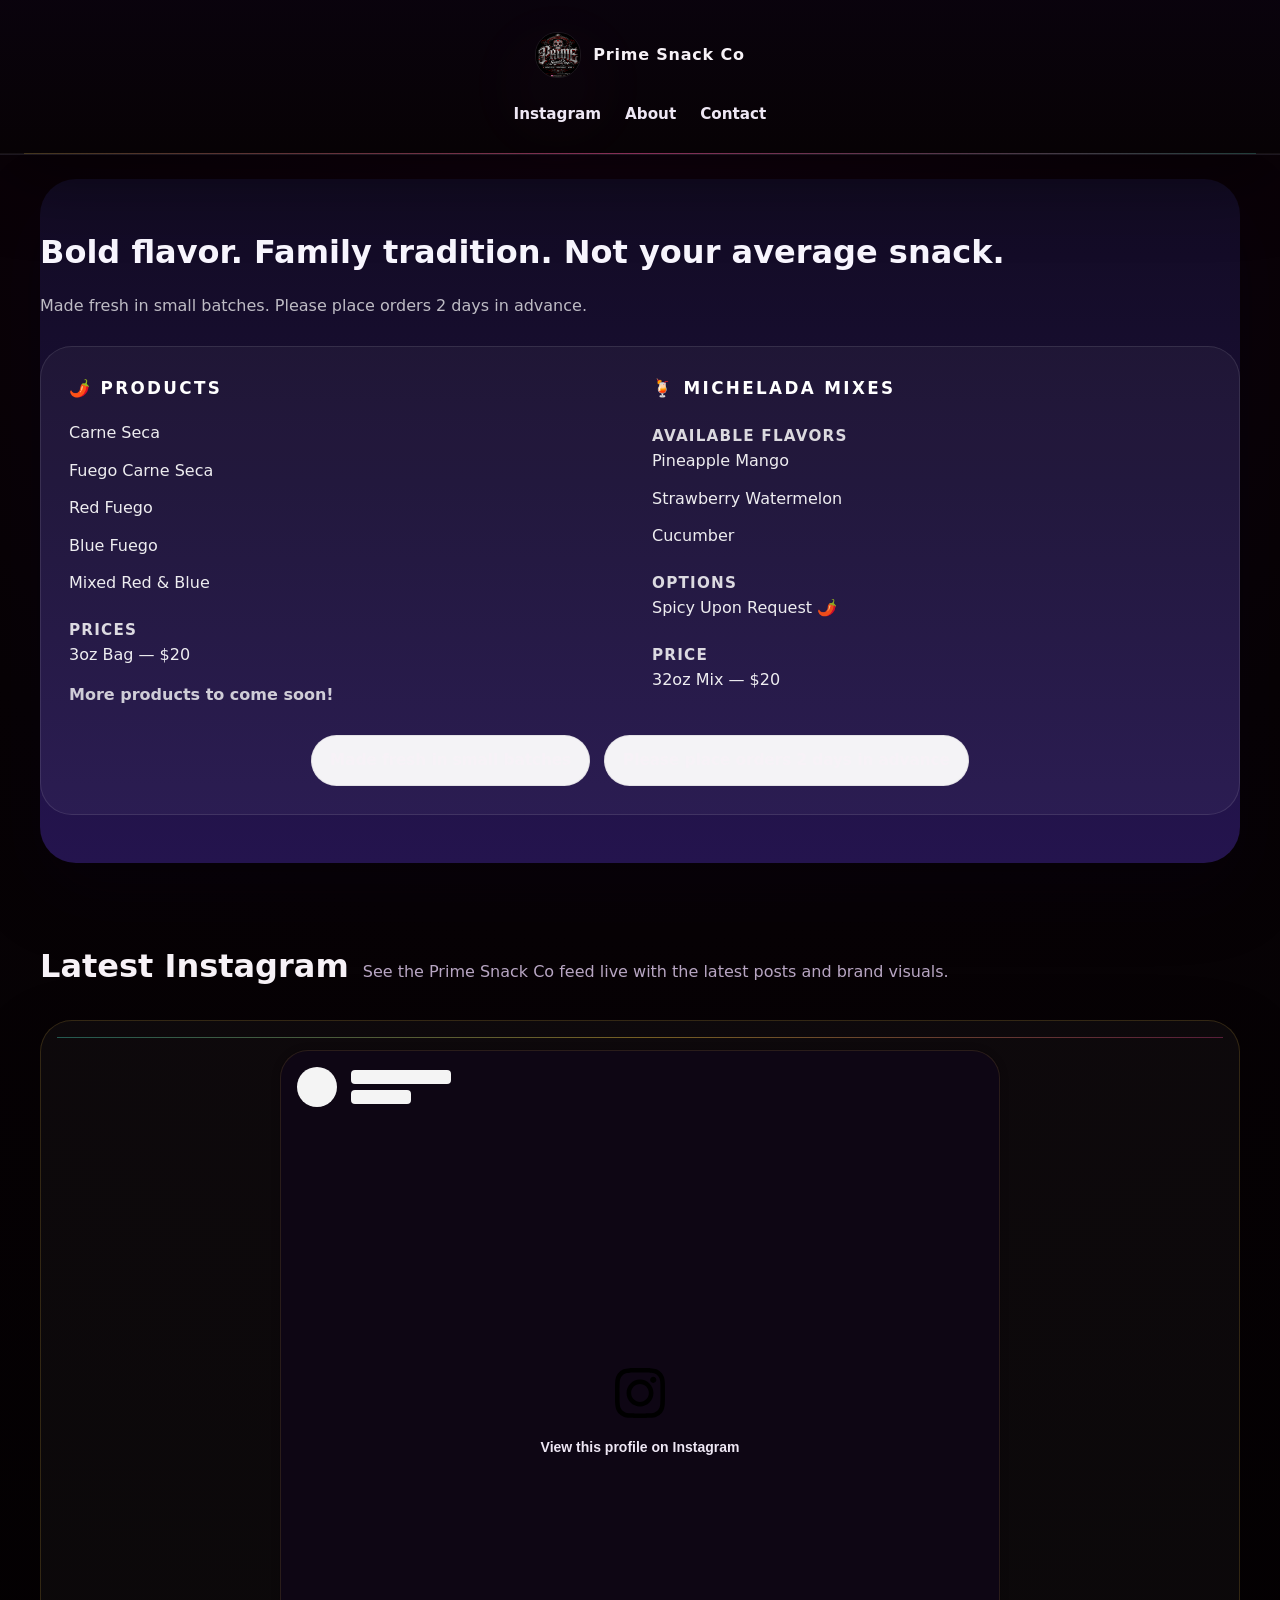
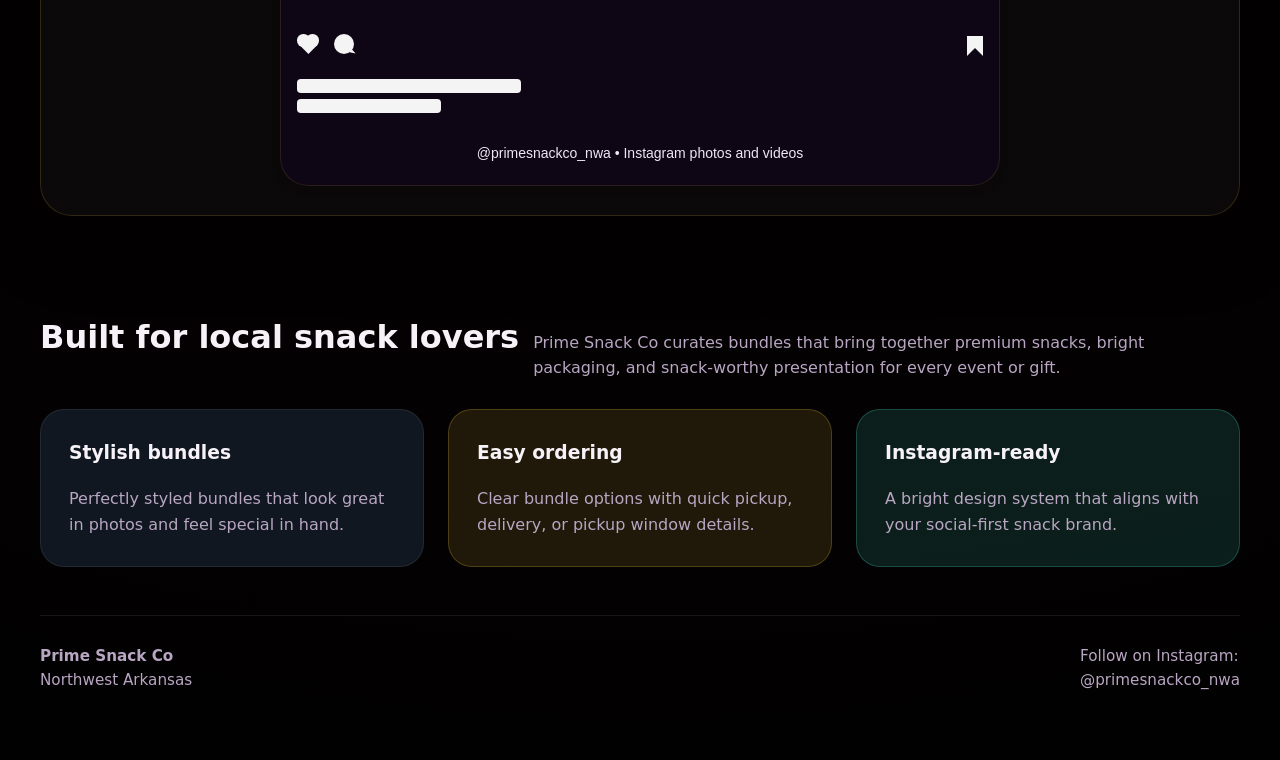
==== commit 60d7125e: "Add order form to contact page and enhance styling for better user experience" ====
--- a/index.html
+++ b/index.html
@@ -6,14 +6,16 @@
   <title>Prime Snack Co | NWA</title>
     <link rel="stylesheet" href="style.css" />
 </head>
-<body>
+<body id="top">
   <header>
     <a class="brand" href="#top">
-      <img src="photos/prime.jpg" alt="Prime Snack Co logo" class="brand-logo" />
+      <img class="brand-logo" src="photos/primesnack.png" alt="Prime Snack Co logo" />
+      <span class="brand-text">Prime Snack Co</span>
     </a>
     <nav>
+      <a href="#instagram">Instagram</a>
       <a href="#about">About</a>
-      <a href="#contact">Contact</a>
+      <a href="contact.html">Contact</a>
     </nav>
   </header>
   <div class="page">
@@ -25,12 +27,12 @@
       <div class="menu-card">
         <div class="menu-columns">
           <div class="menu-column">
-            <div class="menu-header">🌶️ PRODUCTS</div>
-            <div class="menu-item"><strong>Carne Seca</strong></div>
-            <div class="menu-item"><strong>Fuego Carne Seca</strong></div>
-            <div class="menu-item"><strong>Red Fuego</strong></div>
-            <div class="menu-item"><strong>Blue Fuego</strong></div>
-            <div class="menu-item"><strong>Mixed Red &amp; Blue</strong></div>
+            <div class="menu-header">🌶️ Products</div>
+            <div class="menu-item">Carne Seca</div>
+            <div class="menu-item">Fuego Carne Seca</div>
+            <div class="menu-item">Red Fuego</div>
+            <div class="menu-item">Blue Fuego</div>
+            <div class="menu-item">Mixed Red &amp; Blue</div>
             <div class="menu-subheader">Prices</div>
             <div class="menu-item">3oz Bag — $20</div>
             <div class="menu-note">More products to come soon!</div>
@@ -53,17 +55,6 @@
         </div>
       </div>
     </section>
-    <section class="hero">
-      <div class="hero-copy">
-        <p>Prime Snack Co brings bold flavor, bright craft, and local energy to every bundle. Showcase the best snacks in the region with a fresh Instagram-inspired look and effortless ordering.</p>
-        <div class="hero-actions">
-          <a class="btn btn-primary" href="#about">About</a>
-          <a class="btn btn-secondary" href="#contact">Contact</a>
-        </div>
-      </div>
-      <div class="hero-visual"></div>
-    </section>
-
     <section id="instagram" class="section">
       <div class="section-title">
         <h2>Latest Instagram</h2>
--- a/style.css
+++ b/style.css
@@ -290,17 +290,26 @@
 
 .menu-section {
   padding: 40px 0 24px;
-  background: linear-gradient(135deg, rgba(255, 91, 136, 0.12), rgba(171, 94, 255, 0.12));
+  background: linear-gradient(180deg, #120b23 0%, #24144e 100%);
   border-radius: 36px;
   margin-bottom: 30px;
+  box-shadow: 0 30px 70px rgba(8, 4, 18, 0.28);
+}
+
+.menu-section .section-title h2 {
+  color: #f9f7ff;
+}
+
+.menu-section .section-title p {
+  color: rgba(255, 255, 255, 0.72);
+  max-width: 680px;
 }
 
 .menu-card {
-  background: white;
-  border: 1px solid rgba(27, 19, 48, 0.08);
+  background: rgba(255, 255, 255, 0.04);
+  border: 1px solid rgba(255, 255, 255, 0.1);
   border-radius: 32px;
   padding: 28px;
-  box-shadow: 0 30px 60px rgba(90, 56, 140, 0.08);
 }
 
 .menu-columns {
@@ -309,36 +318,215 @@
   gap: 24px;
 }
 
+.menu-column {
+  min-width: 0;
+}
+
 .menu-header {
-  font-size: 1.15rem;
+  font-size: 1.05rem;
   font-weight: 800;
   margin-bottom: 18px;
-  color: var(--accent-alt);
+  color: #fff;
+  text-transform: uppercase;
+  letter-spacing: 0.14em;
 }
 
 .menu-subheader {
   margin-top: 22px;
   font-size: 0.95rem;
   font-weight: 700;
-  color: var(--text);
+  color: rgba(255, 255, 255, 0.84);
+  text-transform: uppercase;
+  letter-spacing: 0.08em;
 }
 
 .menu-item {
   margin-bottom: 12px;
-  color: var(--muted);
+  color: rgba(255, 255, 255, 0.92);
   font-size: 1rem;
-}
-
-.menu-item strong {
-  color: var(--text);
-  font-weight: 700;
+  text-transform: capitalize;
 }
 
 .menu-note {
   margin-top: 14px;
-  color: var(--text);
+  color: rgba(255, 255, 255, 0.78);
   font-weight: 700;
 }
+
+.menu-footer {
+  display: flex;
+  flex-wrap: wrap;
+  gap: 14px;
+  margin-top: 28px;
+}
+
+.menu-badge {
+  background: rgba(255, 255, 255, 0.08);
+  border: 1px solid rgba(255, 255, 255, 0.12);
+  border-radius: 999px;
+  padding: 12px 18px;
+  color: #f8f8ff;
+  font-weight: 700;
+}
+
+.order-section {
+  padding: 40px 0 24px;
+  background: linear-gradient(180deg, #120b23 0%, #24144e 100%);
+  border-radius: 36px;
+  margin-bottom: 30px;
+}
+
+.order-card {
+  background: rgba(255, 255, 255, 0.05);
+  border: 1px solid rgba(255, 255, 255, 0.1);
+  border-radius: 32px;
+  padding: 28px;
+}
+
+.order-header h2 {
+  margin: 0 0 12px;
+  color: #fff;
+}
+
+.order-header p {
+  margin: 0 0 24px;
+  color: rgba(255, 255, 255, 0.72);
+}
+
+.order-form {
+  display: grid;
+  gap: 24px;
+}
+
+.form-field {
+  display: grid;
+  gap: 10px;
+  color: rgba(255, 255, 255, 0.88);
+  font-weight: 600;
+}
+
+.form-field input,
+.form-field select,
+.form-field textarea {
+  width: 100%;
+  border: 1px solid rgba(255, 255, 255, 0.14);
+  background: rgba(255, 255, 255, 0.05);
+  color: #fff;
+  padding: 14px 16px;
+  border-radius: 18px;
+  outline: none;
+}
+
+.form-field input::placeholder,
+.form-field textarea::placeholder {
+  color: rgba(255, 255, 255, 0.55);
+}
+
+.order-items {
+  display: grid;
+  gap: 18px;
+}
+
+.item-card {
+  background: rgba(255, 255, 255, 0.05);
+  border: 1px solid rgba(255, 255, 255, 0.1);
+  border-radius: 24px;
+  padding: 20px;
+  display: grid;
+  gap: 16px;
+}
+
+.item-heading {
+  display: flex;
+  align-items: center;
+  justify-content: space-between;
+}
+
+.item-number {
+  color: #fff;
+  font-weight: 700;
+}
+
+.remove-item {
+  justify-self: start;
+  background: rgba(255, 255, 255, 0.08);
+  color: #fff;
+  border: 1px solid rgba(255, 255, 255, 0.12);
+}
+
+.order-actions {
+  display: flex;
+  justify-content: flex-start;
+  gap: 16px;
+  flex-wrap: wrap;
+}
+
+.order-details {
+  display: grid;
+  gap: 20px;
+}
+
+.order-submit-row {
+  justify-content: flex-end;
+}
+
+@media (max-width: 860px) {
+  .order-card {
+    padding: 22px;
+  }
+
+  .menu-columns {
+    grid-template-columns: 1fr;
+  }
+}
+
+@media (max-width: 640px) {
+  .order-section,
+  .menu-section {
+    padding: 28px 0 18px;
+  }
+
+  .order-card {
+    padding: 18px;
+  }
+
+  .order-form {
+    gap: 18px;
+  }
+
+  .item-card {
+    padding: 18px;
+  }
+
+  .order-actions,
+  .order-submit-row {
+    justify-content: center;
+  }
+}
+
+@media (max-width: 640px) {
+  .menu-card {
+    padding: 18px;
+  }
+
+  .menu-header {
+    font-size: 0.98rem;
+  }
+
+  .menu-item {
+    font-size: 0.98rem;
+  }
+
+  .menu-section {
+    padding: 28px 0 18px;
+  }
+}
+
+  .menu-footer {
+    justify-content: center;
+  }
+}
+
 
 .menu-footer {
   display: flex;
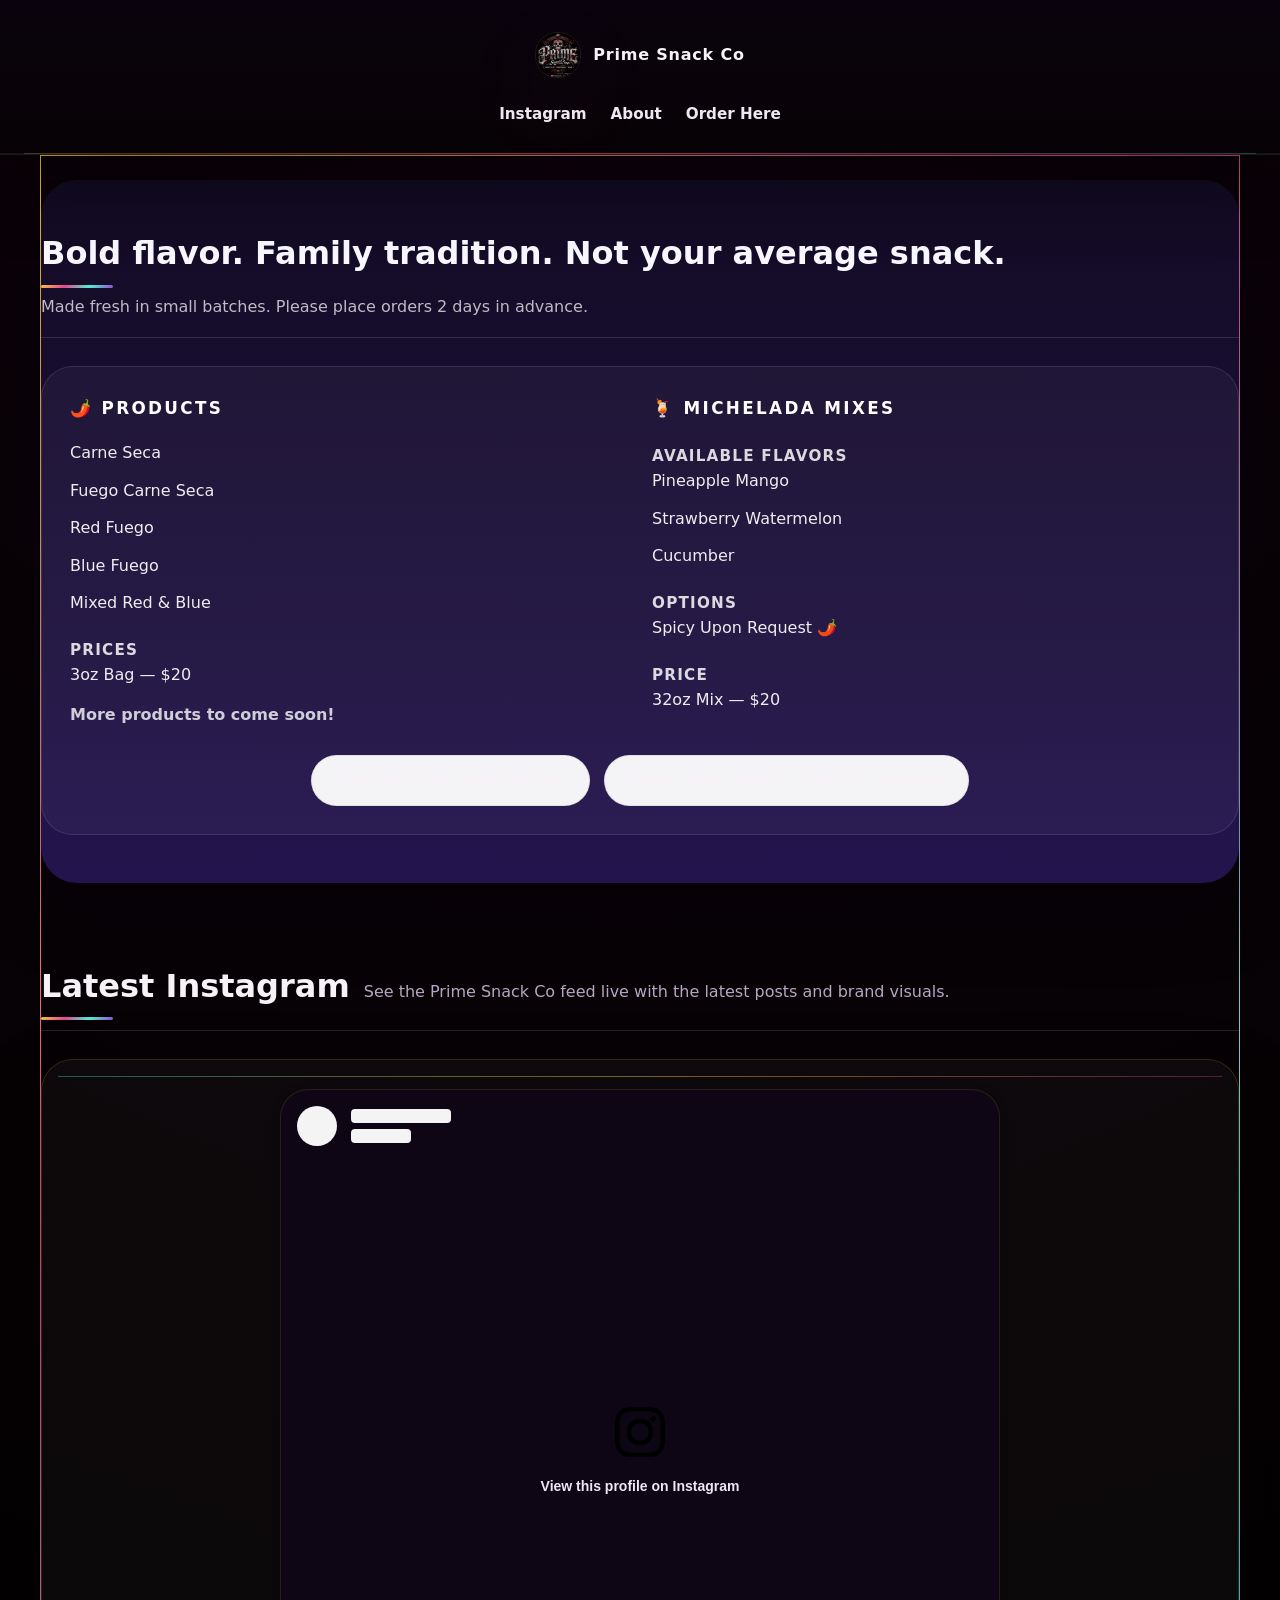
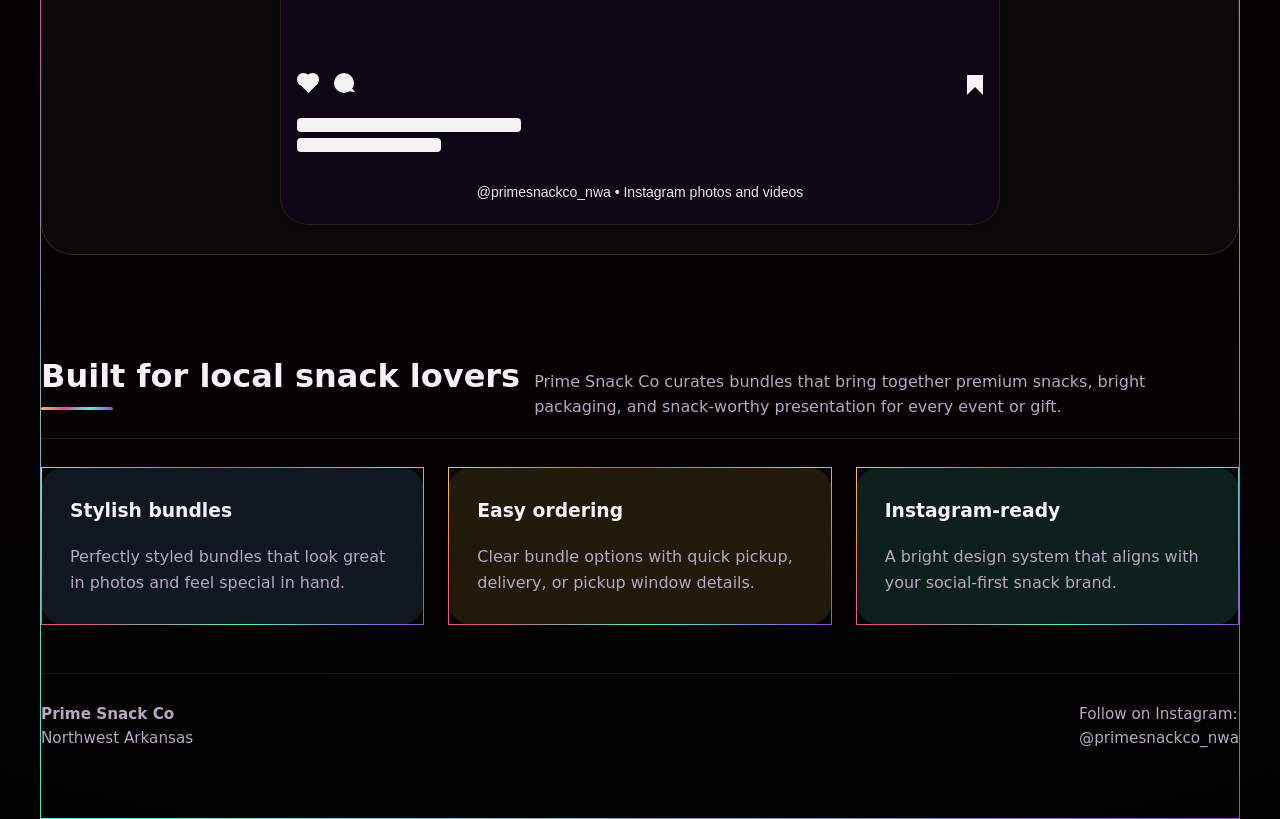
==== commit 3c25da8a: "Update contact page title and navigation links to reflect ordering process; enhance styling for impr" ====
--- a/index.html
+++ b/index.html
@@ -15,7 +15,7 @@
     <nav>
       <a href="#instagram">Instagram</a>
       <a href="#about">About</a>
-      <a href="contact.html">Contact</a>
+      <a href="contact.html">Order Here</a>
     </nav>
   </header>
   <div class="page">
@@ -72,18 +72,18 @@
         <p>Prime Snack Co curates bundles that bring together premium snacks, bright packaging, and snack-worthy presentation for every event or gift.</p>
       </div>
       <div class="about-grid">
-        <div class="about-card section-card">
+          <a class="about-card section-card" href="contact.html">
           <h3>Stylish bundles</h3>
           <p>Perfectly styled bundles that look great in photos and feel special in hand.</p>
-        </div>
-        <div class="about-card alt-1 section-card">
+        </a>
+        <a class="about-card alt-1 section-card" href="contact.html">
           <h3>Easy ordering</h3>
           <p>Clear bundle options with quick pickup, delivery, or pickup window details.</p>
-        </div>
-        <div class="about-card alt-2 section-card">
+        </a>
+        <a class="about-card alt-2 section-card" href="contact.html">
           <h3>Instagram-ready</h3>
           <p>A bright design system that aligns with your social-first snack brand.</p>
-        </div>
+        </a>
       </div>
     </section>
 
--- a/style.css
+++ b/style.css
@@ -43,6 +43,10 @@
   width: min(1200px, calc(100% - 32px));
   margin: 0 auto;
   padding: 24px 0 40px;
+  border: 1px solid transparent;
+  border-image: linear-gradient(135deg, #f4c740, #e6468f, #4ff0d2, #8f4ad5) 1;
+  position: relative;
+  z-index: 0;
 }
 
 header {
@@ -203,24 +207,35 @@
   padding: 14px 24px;
   border-radius: 999px;
   font-weight: 700;
-  transition: transform 0.2s ease, box-shadow 0.2s ease, background 0.2s ease;
+  transition: transform 0.2s ease, box-shadow 0.2s ease, background 0.2s ease, border-color 0.2s ease;
+  border: 1px solid transparent;
+  border-image: linear-gradient(135deg, #f4c740, #e6468f, #4ff0d2, #8f4ad5) 1;
+  background: rgba(16, 10, 26, 0.9);
+  color: #e7e7e7;
 }
 
 .btn-primary {
-  background: linear-gradient(135deg, var(--fuchsia), var(--purple));
-  color: #fff;
-  box-shadow: 0 18px 40px rgba(230, 70, 143, 0.24);
+  background: linear-gradient(135deg, #3b1f69, #271843);
+  color: #f7f7f7;
+  box-shadow: 0 20px 40px rgba(53, 34, 99, 0.35);
 }
 
 .btn-secondary {
-  border: 1px solid rgba(244, 199, 64, 0.3);
-  color: var(--silver);
-  background: rgba(255, 255, 255, 0.06);
+  background: rgba(255, 255, 255, 0.08);
+  border-color: rgba(255, 255, 255, 0.22);
+  color: #e5e5e5;
 }
 
 .btn:hover {
   transform: translateY(-1px);
-}
+  border-color: rgba(255, 255, 255, 0.35);
+  background: rgba(255, 255, 255, 0.1);
+}
+
+.btn-primary:hover {
+  background: linear-gradient(135deg, #4e2f8b, #382057);
+}
+
 
 .hero-visual {
   position: relative;
@@ -378,9 +393,11 @@
 
 .order-card {
   background: rgba(255, 255, 255, 0.05);
-  border: 1px solid rgba(255, 255, 255, 0.1);
+  border: 1px solid transparent;
+  border-image: linear-gradient(135deg, #f4c740, #e6468f, #4ff0d2, #8f4ad5) 1;
   border-radius: 32px;
   padding: 28px;
+  box-shadow: 0 24px 60px rgba(0, 0, 0, 0.24);
 }
 
 .order-header h2 {
@@ -401,7 +418,7 @@
 .form-field {
   display: grid;
   gap: 10px;
-  color: rgba(255, 255, 255, 0.88);
+  color: rgba(255, 255, 255, 0.78);
   font-weight: 600;
 }
 
@@ -409,18 +426,30 @@
 .form-field select,
 .form-field textarea {
   width: 100%;
-  border: 1px solid rgba(255, 255, 255, 0.14);
-  background: rgba(255, 255, 255, 0.05);
-  color: #fff;
+  border: 1px solid transparent;
+  border-image: linear-gradient(135deg, #f4c740, #e6468f, #4ff0d2, #8f4ad5) 1;
+  background: rgba(255, 255, 255, 0.06);
+  color: #e5e5e5;
   padding: 14px 16px;
   border-radius: 18px;
   outline: none;
 }
 
 .form-field input::placeholder,
-.form-field textarea::placeholder {
-  color: rgba(255, 255, 255, 0.55);
-}
+.form-field textarea::placeholder,
+.form-field select {
+  color: rgba(255, 255, 255, 0.6);
+}
+
+.form-field select {
+  appearance: none;
+  background-image: linear-gradient(45deg, transparent 50%, rgba(255, 255, 255, 0.4) 50%),
+    linear-gradient(135deg, rgba(255, 255, 255, 0.4) 50%, transparent 50%);
+  background-position: calc(100% - 18px) calc(50% + 1px), calc(100% - 14px) calc(50% + 1px);
+  background-size: 8px 8px, 8px 8px;
+  background-repeat: no-repeat;
+}
+
 
 .order-items {
   display: grid;
@@ -429,11 +458,13 @@
 
 .item-card {
   background: rgba(255, 255, 255, 0.05);
-  border: 1px solid rgba(255, 255, 255, 0.1);
-  border-radius: 24px;
-  padding: 20px;
+  border: 1px solid transparent;
+  border-image: linear-gradient(135deg, #f4c740, #e6468f, #4ff0d2, #8f4ad5) 1;
+  border-radius: 28px;
+  padding: 22px;
   display: grid;
   gap: 16px;
+  box-shadow: inset 0 0 0 1px rgba(255, 255, 255, 0.03);
 }
 
 .item-heading {
@@ -565,11 +596,25 @@
   align-items: baseline;
   gap: 14px;
   margin-bottom: 28px;
+  padding-bottom: 18px;
+  border-bottom: 1px solid rgba(255, 255, 255, 0.12);
 }
 
 .section-title h2 {
   margin: 0;
   font-size: clamp(2rem, 2.4vw, 2.6rem);
+  position: relative;
+}
+
+.section-title h2::after {
+  content: "";
+  position: absolute;
+  left: 0;
+  bottom: -8px;
+  width: 72px;
+  height: 3px;
+  border-radius: 999px;
+  background: linear-gradient(135deg, #f4c740, #e6468f, #4ff0d2, #8f4ad5);
 }
 
 .section-title p {
@@ -706,7 +751,8 @@
 .about-card {
   padding: 28px;
   border-radius: 24px;
-  border: 1px solid rgba(255, 255, 255, 0.08);
+  border: 1px solid transparent;
+  border-image: linear-gradient(135deg, #f4c740, #e6468f, #4ff0d2, #8f4ad5) 1;
   background: rgba(17, 24, 34, 0.96);
 }
 
@@ -737,9 +783,11 @@
 .team-card {
   padding: 28px;
   border-radius: 24px;
-  border: 1px solid var(--border);
-  background: white;
-  box-shadow: 0 20px 50px rgba(90, 56, 140, 0.06);
+  border: 1px solid transparent;
+  border-image: linear-gradient(135deg, #f4c740, #e6468f, #4ff0d2, #8f4ad5) 1;
+  background: rgba(255, 255, 255, 0.05);
+  box-shadow: 0 20px 50px rgba(0, 0, 0, 0.24);
+  color: #e8e8e8;
 }
 
 .contact-card h2,
@@ -750,20 +798,33 @@
 .contact-card p,
 .team-card p {
   margin: 0 0 14px;
-  color: var(--muted);
+  color: rgba(255, 255, 255, 0.75);
 }
 
 .team-card {
-  background: linear-gradient(180deg, rgba(255, 255, 255, 0.97), #fff);
+  background: rgba(255, 255, 255, 0.04);
 }
 
 .contact-card.alt-1 {
-  background: #fef5f4;
+  background: rgba(255, 235, 230, 0.06);
 }
 
 .contact-card.alt-2 {
-  background: #f7f0ff;
-}
+  background: rgba(238, 225, 255, 0.06);
+}
+
+.about-card {
+  display: block;
+  cursor: pointer;
+  transition: transform 0.2s ease, border-color 0.2s ease, box-shadow 0.2s ease;
+}
+
+.about-card:hover {
+  transform: translateY(-2px);
+  border-color: rgba(255, 255, 255, 0.22);
+  box-shadow: 0 20px 40px rgba(0, 0, 0, 0.18);
+}
+
 
 .section-title h1 {
   margin: 0;
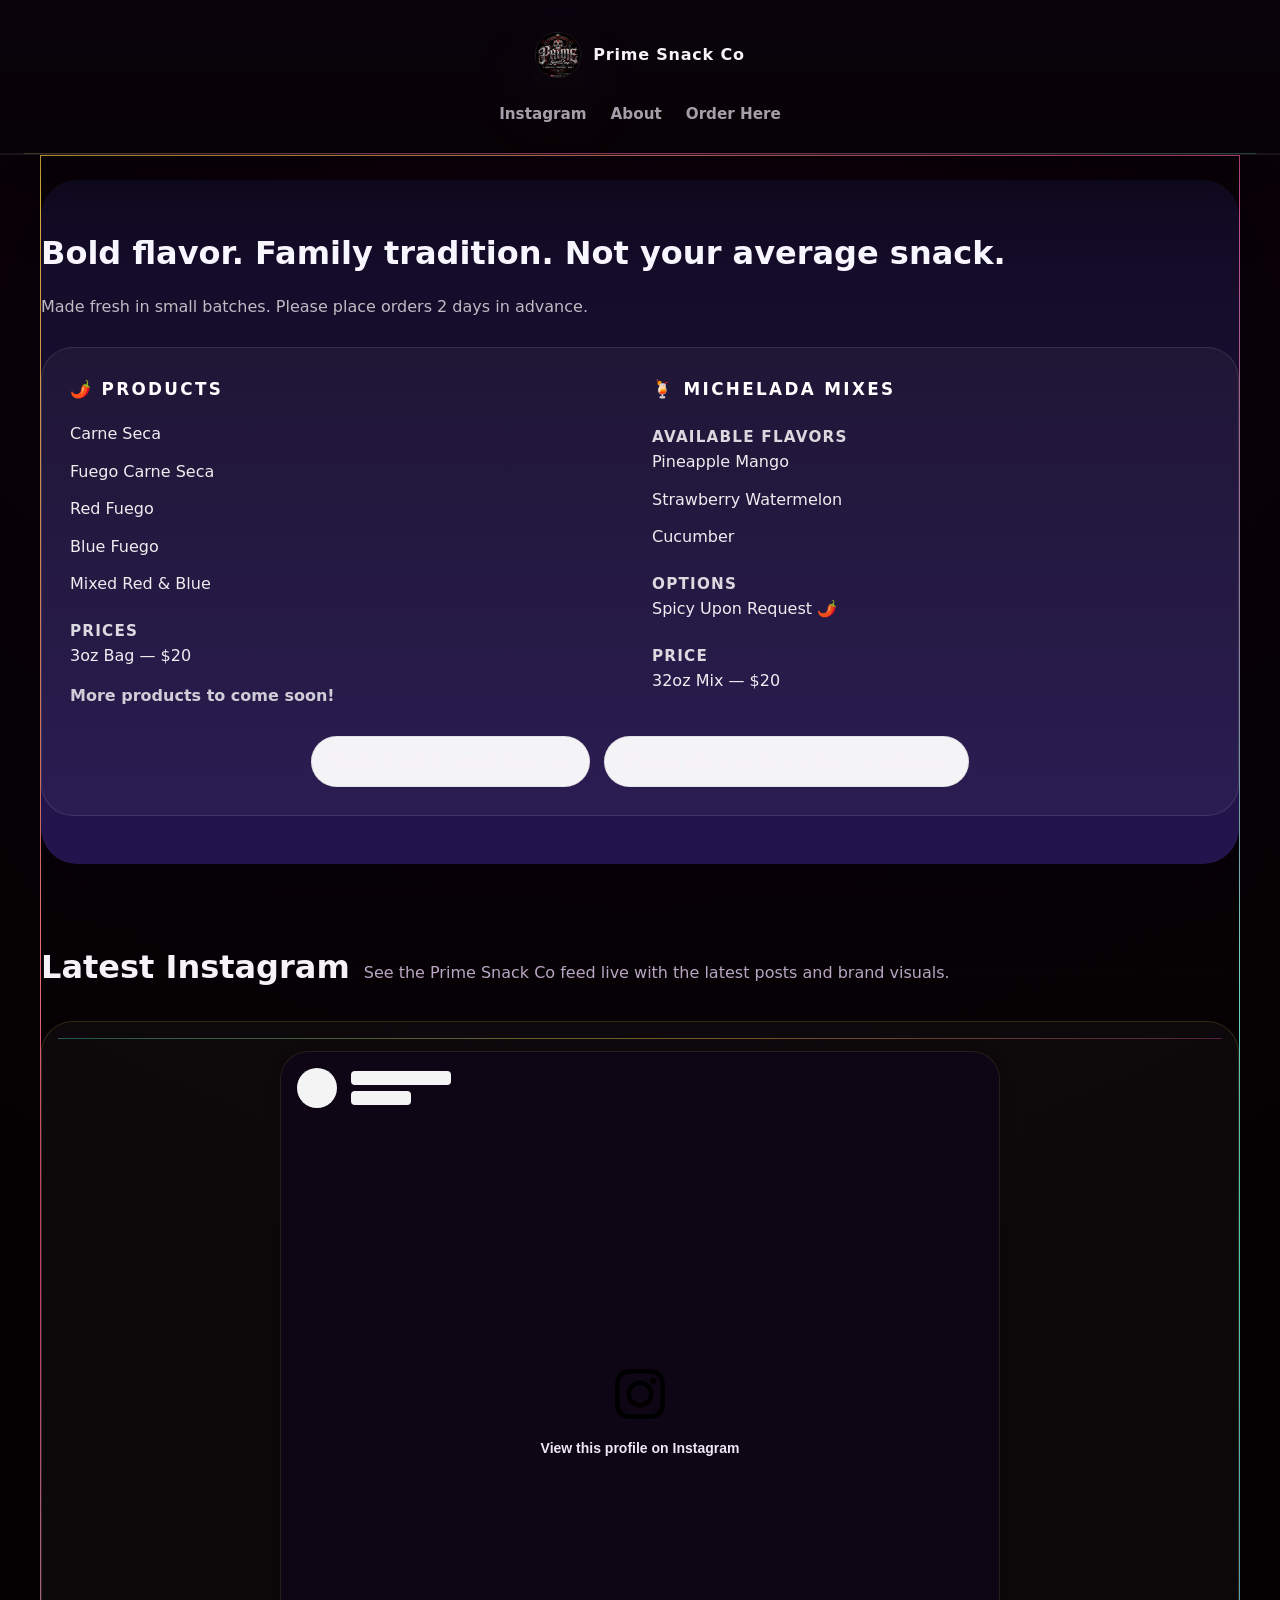
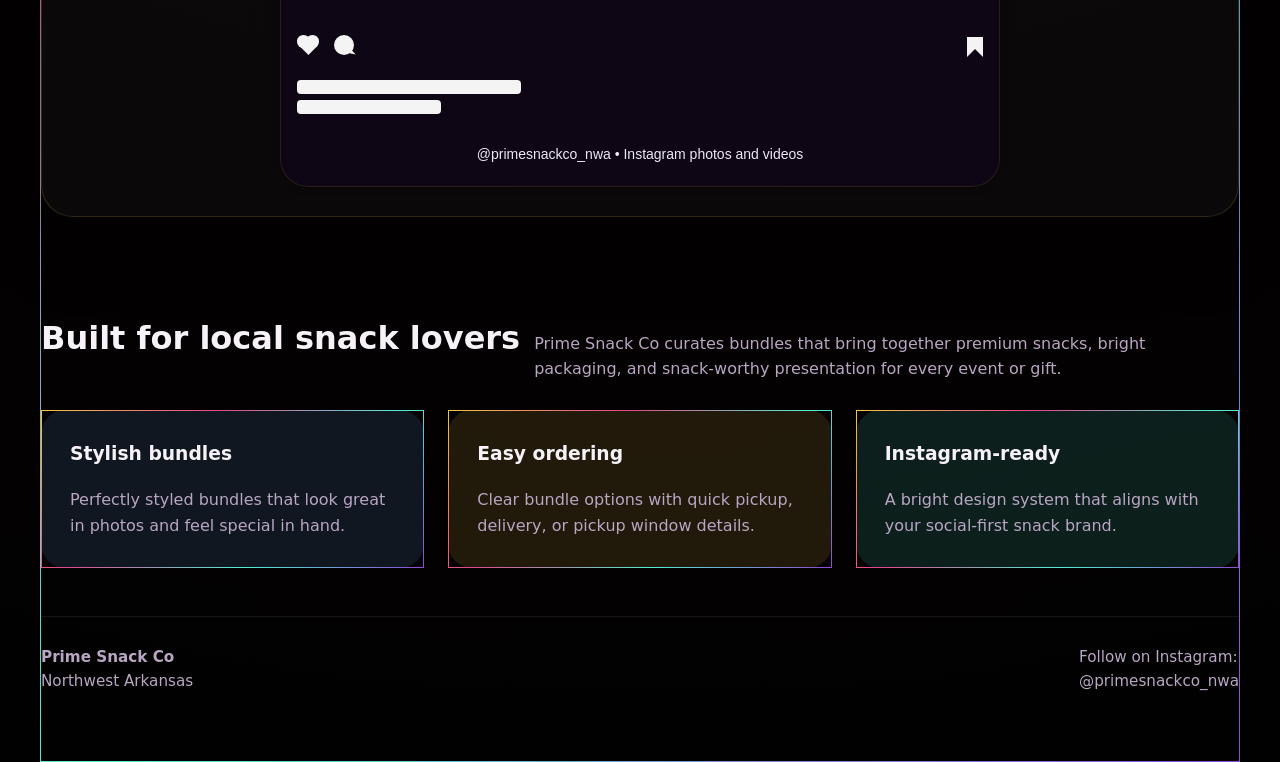
==== commit 2ef16878: "Enhance header behavior and styling on scroll; improve navigation link effects" ====
--- a/index.html
+++ b/index.html
@@ -98,5 +98,14 @@
       </div>
     </footer>
   </div>
+  <script>
+    const header = document.querySelector('header');
+    const updateHeaderState = () => {
+      if (window.scrollY > 20) header.classList.add('scrolled');
+      else header.classList.remove('scrolled');
+    };
+    window.addEventListener('scroll', updateHeaderState);
+    document.addEventListener('DOMContentLoaded', updateHeaderState);
+  </script>
 </body>
 </html>
--- a/style.css
+++ b/style.css
@@ -123,14 +123,35 @@
 }
 
 nav a {
-  color: var(--silver);
+  color: rgba(238, 231, 244, 0.78);
+  opacity: 0.88;
   font-size: 0.95rem;
   font-weight: 600;
-  transition: color 0.2s ease;
-}
-
-nav a:hover {
-  color: var(--turquoise);
+  transition: color 0.22s ease, opacity 0.22s ease, transform 0.22s ease;
+}
+
+nav a:hover,
+nav a:focus {
+  color: #fff;
+  opacity: 1;
+  transform: translateY(-1px);
+}
+
+header.scrolled nav a {
+  color: rgba(238, 231, 244, 0.72);
+}
+
+header.scrolled nav a:hover,
+header.scrolled nav a:focus {
+  color: #fff;
+}
+
+header.scrolled {
+  background: rgba(10, 3, 13, 0.98);
+}
+
+header.scrolled::after {
+  background: linear-gradient(90deg, rgba(244, 199, 64, 0.3), rgba(230, 70, 143, 0.72), rgba(79, 240, 210, 0.3));
 }
 
 
@@ -596,25 +617,12 @@
   align-items: baseline;
   gap: 14px;
   margin-bottom: 28px;
-  padding-bottom: 18px;
-  border-bottom: 1px solid rgba(255, 255, 255, 0.12);
 }
 
 .section-title h2 {
   margin: 0;
   font-size: clamp(2rem, 2.4vw, 2.6rem);
   position: relative;
-}
-
-.section-title h2::after {
-  content: "";
-  position: absolute;
-  left: 0;
-  bottom: -8px;
-  width: 72px;
-  height: 3px;
-  border-radius: 999px;
-  background: linear-gradient(135deg, #f4c740, #e6468f, #4ff0d2, #8f4ad5);
 }
 
 .section-title p {
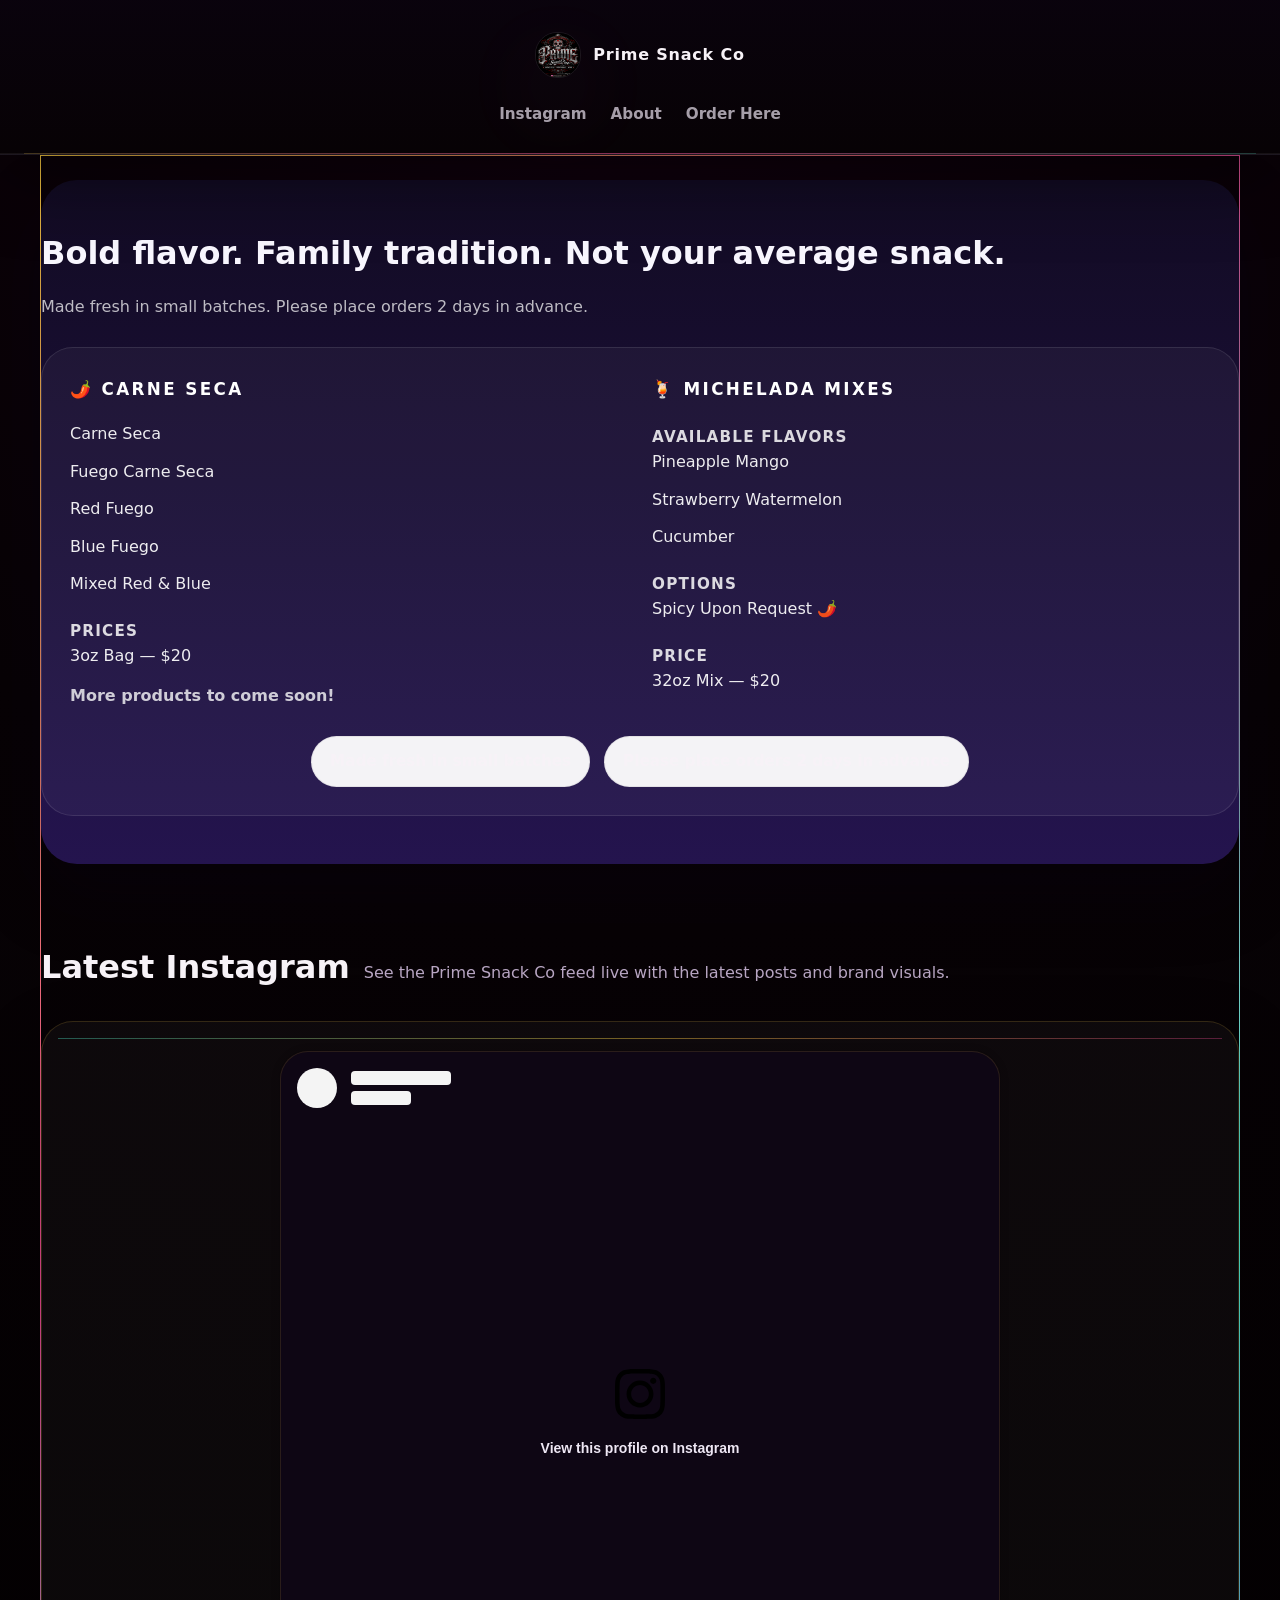
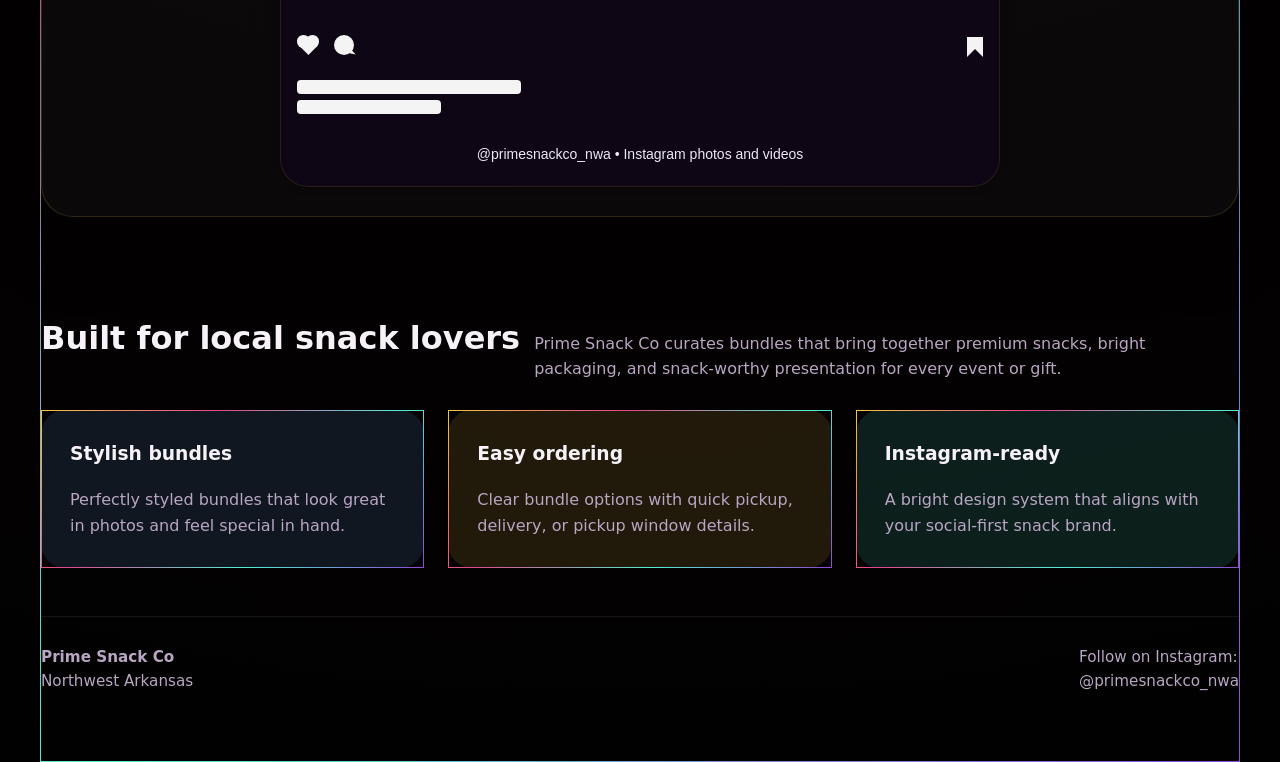
==== commit d5ba722e: "Refactor order form layout and enhance styling; add flavor and size options for new product" ====
--- a/index.html
+++ b/index.html
@@ -27,7 +27,7 @@
       <div class="menu-card">
         <div class="menu-columns">
           <div class="menu-column">
-            <div class="menu-header">🌶️ Products</div>
+            <div class="menu-header">🌶️ Carne Seca</div>
             <div class="menu-item">Carne Seca</div>
             <div class="menu-item">Fuego Carne Seca</div>
             <div class="menu-item">Red Fuego</div>
--- a/style.css
+++ b/style.css
@@ -413,12 +413,15 @@
 }
 
 .order-card {
-  background: rgba(255, 255, 255, 0.05);
-  border: 1px solid transparent;
-  border-image: linear-gradient(135deg, #f4c740, #e6468f, #4ff0d2, #8f4ad5) 1;
+  background: rgba(255, 255, 255, 0.03);
+  border: 1px solid rgba(255, 255, 255, 0.08);
   border-radius: 32px;
   padding: 28px;
   box-shadow: 0 24px 60px rgba(0, 0, 0, 0.24);
+}
+
+.order-header {
+  text-align: center;
 }
 
 .order-header h2 {
@@ -471,6 +474,18 @@
   background-repeat: no-repeat;
 }
 
+.form-field select:focus,
+.form-field input:focus,
+.form-field textarea:focus {
+  background: rgba(255, 255, 255, 0.12);
+  color: #e5e5e5;
+}
+
+.form-field option {
+  background: #120b23;
+  color: #e5e5e5;
+}
+
 
 .order-items {
   display: grid;
